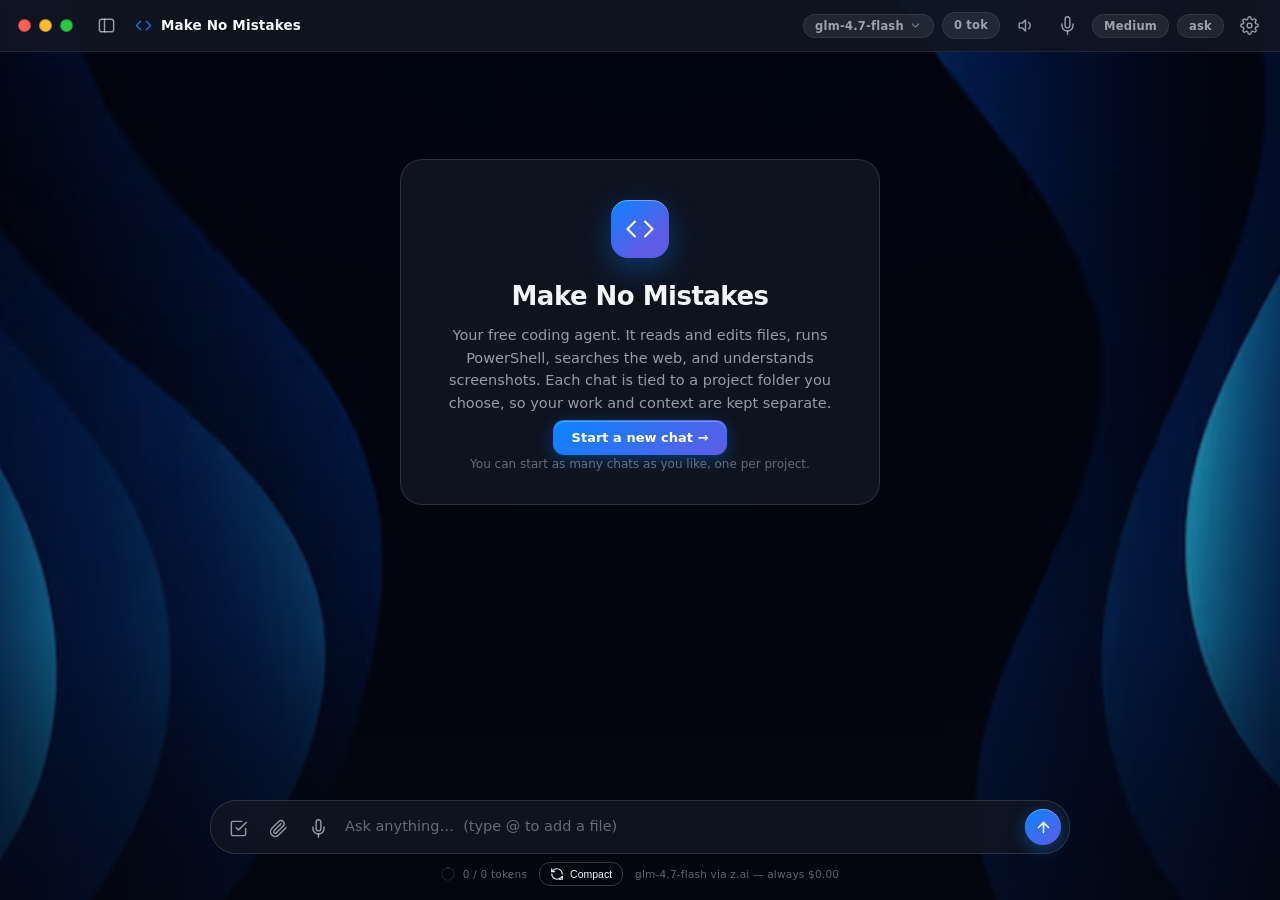
==== glmcode/gui/web/index.html @ 975ec130 "Make the verify-after-edit nudge a toggle (Settings -> Models) The automatic "you edited files but r" ====
<!DOCTYPE html>
<html lang="en">
<head>
<meta charset="utf-8">
<meta name="viewport" content="width=device-width, initial-scale=1">
<title>Make No Mistakes</title>
<link rel="icon" href="app_icon.png" type="image/png">
<link rel="stylesheet" href="style.css">
</head>
<body class="perf-mode">

<div id="bg" role="presentation"></div>
<div id="bg-overlay" role="presentation"></div>

<!-- Titlebar -->
<header id="titlebar">
  <div class="traffic">
    <button id="tl-close" class="tl tl-red" aria-label="Close window"></button>
    <button id="tl-min" class="tl tl-yellow" aria-label="Minimize window"></button>
    <button id="tl-max" class="tl tl-green" aria-label="Toggle fullscreen"></button>
  </div>
  <button id="sidebar-toggle" class="icon-btn" aria-label="Toggle chat history" title="Chat history">
    <svg viewBox="0 0 24 24" fill="none" stroke="currentColor" stroke-width="1.8" stroke-linecap="round" stroke-linejoin="round"><rect x="3" y="4" width="18" height="16" rx="3"/><line x1="9.5" y1="4" x2="9.5" y2="20"/></svg>
  </button>
  <div class="tb-drag pywebview-drag-region">
    <span class="tb-logo" aria-hidden="true">
      <svg viewBox="0 0 24 24" fill="none" stroke="currentColor" stroke-width="2" stroke-linecap="round" stroke-linejoin="round"><polyline points="16 18 22 12 16 6"/><polyline points="8 6 2 12 8 18"/></svg>
    </span>
    <span class="tb-title">Make No Mistakes</span>
    <span id="tb-cwd" class="tb-cwd" title=""></span>
  </div>
  <div class="tb-right">
    <div id="model-select-wrap" class="model-select-wrap">
      <button id="model-chip" class="chip chip-btn model-chip" aria-haspopup="listbox" aria-expanded="false" title="Model for this chat — click to switch">
        <span id="model-chip-label">glm-4.7-flash</span>
        <svg class="model-caret" viewBox="0 0 24 24" fill="none" stroke="currentColor" stroke-width="2.2" stroke-linecap="round" stroke-linejoin="round"><polyline points="6 9 12 15 18 9"/></svg>
      </button>
      <div id="model-menu" class="model-menu" role="listbox" hidden></div>
    </div>
    <span id="usage-chip" class="chip" title="Model output tokens this chat (always free)">0 tok</span>
    <button id="read-aloud-chip" class="icon-btn" aria-label="Read replies aloud" aria-pressed="false" title="Read replies aloud (off)">
      <svg viewBox="0 0 24 24" fill="none" stroke="currentColor" stroke-width="1.8" stroke-linecap="round" stroke-linejoin="round">
        <polygon points="4 9 8 9 12 5 12 19 8 15 4 15 4 9"/>
        <path id="ra-waves" d="M16 8a5 5 0 0 1 0 8"/>
        <line id="ra-mute" x1="16" y1="8" x2="21" y2="16" hidden/>
        <line id="ra-mute2" x1="21" y1="8" x2="16" y2="16" hidden/>
      </svg>
    </button>
    <button id="voice-chip" class="icon-btn" aria-label="Voice conversation" aria-pressed="false" title="Talk to it — hands-free voice conversation">
      <svg viewBox="0 0 24 24" fill="none" stroke="currentColor" stroke-width="1.8" stroke-linecap="round" stroke-linejoin="round">
        <path d="M12 1a3 3 0 0 0-3 3v8a3 3 0 0 0 6 0V4a3 3 0 0 0-3-3z"/>
        <path d="M19 10v2a7 7 0 0 1-14 0v-2"/><line x1="12" y1="19" x2="12" y2="23"/>
      </svg>
    </button>
    <button id="think-chip" class="chip chip-btn" title="Thinking effort — click to cycle (low / medium / high / max)">Medium</button>
    <button id="mode-chip" class="chip chip-btn" title="Permission mode — click to cycle">ask</button>
    <button id="settings-btn" class="icon-btn" aria-label="Settings" title="Settings">
      <svg viewBox="0 0 24 24" fill="none" stroke="currentColor" stroke-width="1.8" stroke-linecap="round" stroke-linejoin="round"><circle cx="12" cy="12" r="3"/><path d="M19.4 15a1.65 1.65 0 0 0 .33 1.82l.06.06a2 2 0 1 1-2.83 2.83l-.06-.06a1.65 1.65 0 0 0-1.82-.33 1.65 1.65 0 0 0-1 1.51V21a2 2 0 1 1-4 0v-.09a1.65 1.65 0 0 0-1-1.51 1.65 1.65 0 0 0-1.82.33l-.06.06a2 2 0 1 1-2.83-2.83l.06-.06a1.65 1.65 0 0 0 .33-1.82 1.65 1.65 0 0 0-1.51-1H3a2 2 0 1 1 0-4h.09a1.65 1.65 0 0 0 1.51-1 1.65 1.65 0 0 0-.33-1.82l-.06-.06a2 2 0 1 1 2.83-2.83l.06.06a1.65 1.65 0 0 0 1.82.33h.01a1.65 1.65 0 0 0 1-1.51V3a2 2 0 1 1 4 0v.09a1.65 1.65 0 0 0 1 1.51h.01a1.65 1.65 0 0 0 1.82-.33l.06-.06a2 2 0 1 1 2.83 2.83l-.06.06a1.65 1.65 0 0 0-.33 1.82v.01a1.65 1.65 0 0 0 1.51 1H21a2 2 0 1 1 0 4h-.09a1.65 1.65 0 0 0-1.51 1z"/></svg>
    </button>
  </div>
</header>

<!-- Chat history sidebar -->
<nav id="sidebar" class="glass-strong" aria-label="Chat history">
  <button id="new-chat-btn" class="new-chat-btn">
    <svg viewBox="0 0 24 24" fill="none" stroke="currentColor" stroke-width="2" stroke-linecap="round" stroke-linejoin="round"><line x1="12" y1="5" x2="12" y2="19"/><line x1="5" y1="12" x2="19" y2="12"/></svg>
    New Chat
  </button>
  <input id="chat-search" class="chat-search" type="text"
         placeholder="Search all chats…" aria-label="Search chats">
  <div id="session-list" class="session-list"></div>
</nav>

<!-- Chat -->
<main id="chat" aria-live="polite">
  <div id="welcome" class="welcome glass">
    <div class="welcome-mark" aria-hidden="true">
      <svg viewBox="0 0 24 24" fill="none" stroke="currentColor" stroke-width="1.6" stroke-linecap="round" stroke-linejoin="round"><polyline points="16 18 22 12 16 6"/><polyline points="8 6 2 12 8 18"/></svg>
    </div>
    <h1>Make No Mistakes</h1>
    <p>Your free coding agent. It reads and edits files, runs PowerShell,
       searches the web, and understands screenshots. Each chat is tied to a
       project folder you choose, so your work and context are kept separate.</p>
    <button id="welcome-new-chat" class="btn btn-primary welcome-cta">Start a new chat →</button>
    <p class="welcome-foot">You can start as many chats as you like, one per project.</p>
  </div>
  <div id="empty-hint" class="empty-hint" hidden>
    <p>Ask anything about <strong id="empty-hint-folder"></strong></p>
    <div class="hints">
      <button class="hint" data-hint="Explain what this project does">Explain this project</button>
      <button class="hint" data-hint="Find and fix any obvious bugs in this codebase">Find bugs</button>
      <button class="hint" data-hint="Write tests for the main module">Write tests</button>
    </div>
  </div>
</main>

<!-- Find in conversation (Ctrl/Cmd+F) -->
<div id="find-bar" class="find-bar glass" hidden>
  <svg class="find-ico" viewBox="0 0 24 24" fill="none" stroke="currentColor" stroke-width="2" stroke-linecap="round" stroke-linejoin="round" aria-hidden="true"><circle cx="11" cy="11" r="8"/><line x1="21" y1="21" x2="16.65" y2="16.65"/></svg>
  <input id="find-input" type="text" placeholder="Find in chat…" spellcheck="false" autocomplete="off" aria-label="Find in conversation">
  <span id="find-count" class="find-count">0/0</span>
  <button id="find-prev" class="find-nav" title="Previous (Shift+Enter)" aria-label="Previous match">&#8593;</button>
  <button id="find-next" class="find-nav" title="Next (Enter)" aria-label="Next match">&#8595;</button>
  <button id="find-close" class="find-nav find-x" title="Close (Esc)" aria-label="Close find">&#10005;</button>
</div>

<button id="jump-bottom" class="jump-bottom glass" aria-label="Jump to latest" title="Jump to latest" hidden>
  <svg viewBox="0 0 24 24" fill="none" stroke="currentColor" stroke-width="2.2" stroke-linecap="round" stroke-linejoin="round"><line x1="12" y1="5" x2="12" y2="19"/><polyline points="19 12 12 19 5 12"/></svg>
</button>

<!-- Status + composer -->
<footer id="composer-wrap">
  <div id="status-chip" class="status-chip glass" hidden>
    <span class="spinner" aria-hidden="true"></span><span id="status-label"></span>
  </div>
  <div id="attachments" class="attachments" hidden></div>
  <div id="steer-queued" class="steer-queued" hidden>
    <span class="steer-queued-icon">↪</span>
    <span id="steer-queued-text" class="steer-queued-text"></span>
    <div class="steer-queued-actions">
      <button id="steer-queued-edit" class="icon-btn-mini" aria-label="Edit queued message" title="Edit">
        <svg viewBox="0 0 24 24" fill="none" stroke="currentColor" stroke-width="2" stroke-linecap="round" stroke-linejoin="round"><path d="M12 20h9"/><path d="M16.5 3.5a2.12 2.12 0 0 1 3 3L7 19l-4 1 1-4Z"/></svg>
      </button>
      <button id="steer-queued-delete" class="icon-btn-mini" aria-label="Remove queued message" title="Remove">
        <svg viewBox="0 0 24 24" fill="none" stroke="currentColor" stroke-width="2" stroke-linecap="round" stroke-linejoin="round"><line x1="18" y1="6" x2="6" y2="18"/><line x1="6" y1="6" x2="18" y2="18"/></svg>
      </button>
    </div>
  </div>
  <div id="plan-actions" class="plan-actions glass" hidden>
    <span class="plan-actions-text">Plan ready — execute it, or keep refining it below.</span>
    <button id="plan-execute" class="btn btn-primary">Execute plan</button>
    <button id="plan-dismiss" class="btn btn-ghost">Dismiss</button>
  </div>
  <div id="mention-menu" class="mention-menu" role="listbox" hidden></div>
  <div id="slash-menu" class="mention-menu" role="listbox" hidden></div>
  <div id="palette-backdrop" class="backdrop" hidden>
    <div id="palette" role="dialog" aria-label="Command palette">
      <input id="palette-input" type="text" placeholder="Type a command, chat, or model…"
             aria-label="Search commands" autocomplete="off" spellcheck="false">
      <div id="palette-list" role="listbox"></div>
    </div>
  </div>
  <div id="drop-overlay" hidden>
    <div class="drop-inner">
      <svg viewBox="0 0 24 24" fill="none" stroke="currentColor" stroke-width="1.6" stroke-linecap="round" stroke-linejoin="round"><path d="M21 15v4a2 2 0 0 1-2 2H5a2 2 0 0 1-2-2v-4"/><polyline points="17 8 12 3 7 8"/><line x1="12" y1="3" x2="12" y2="15"/></svg>
      <span>Drop files to attach</span>
    </div>
  </div>
  <div id="composer" class="glass">
    <button id="plan-toggle" class="icon-btn" aria-label="Plan first" aria-pressed="false"
            title="Plan first: explore read-only and propose a plan before touching anything">
      <svg viewBox="0 0 24 24" fill="none" stroke="currentColor" stroke-width="1.8" stroke-linecap="round" stroke-linejoin="round"><path d="M9 11l3 3L22 4"/><path d="M21 12v7a2 2 0 0 1-2 2H5a2 2 0 0 1-2-2V5a2 2 0 0 1 2-2h11"/></svg>
    </button>
    <button id="attach-btn" class="icon-btn" aria-label="Attach files" title="Attach files">
      <svg viewBox="0 0 24 24" fill="none" stroke="currentColor" stroke-width="1.8" stroke-linecap="round" stroke-linejoin="round"><path d="m21.44 11.05-9.19 9.19a6 6 0 0 1-8.49-8.49l8.57-8.57A4 4 0 1 1 18 8.84l-8.59 8.57a2 2 0 0 1-2.83-2.83l8.49-8.48"/></svg>
    </button>
    <button id="mic-btn" class="icon-btn" aria-label="Dictate" title="Dictate — click to record, click again to transcribe into the box">
      <svg viewBox="0 0 24 24" fill="none" stroke="currentColor" stroke-width="1.8" stroke-linecap="round" stroke-linejoin="round"><path d="M12 1a3 3 0 0 0-3 3v8a3 3 0 0 0 6 0V4a3 3 0 0 0-3-3z"/><path d="M19 10v2a7 7 0 0 1-14 0v-2"/><line x1="12" y1="19" x2="12" y2="23"/></svg>
    </button>
    <textarea id="input" rows="1" placeholder="Ask anything…  (type @ to add a file)"
              aria-label="Message"></textarea>
    <button id="send-btn" class="send-btn" aria-label="Send message" title="Send (Enter)">
      <svg viewBox="0 0 24 24" fill="none" stroke="currentColor" stroke-width="2.2" stroke-linecap="round" stroke-linejoin="round"><line x1="12" y1="19" x2="12" y2="5"/><polyline points="5 12 12 5 19 12"/></svg>
    </button>
    <button id="stop-btn" class="send-btn stop" aria-label="Stop generating" title="Stop" hidden>
      <svg viewBox="0 0 24 24" fill="currentColor"><rect x="6" y="6" width="12" height="12" rx="2"/></svg>
    </button>
  </div>
  <div class="composer-foot">
    <div class="token-usage">
      <svg class="token-donut" viewBox="0 0 36 36">
        <path class="donut-bg" d="M18 2.0845 a 15.9155 15.9155 0 0 1 0 31.831 a 15.9155 15.9155 0 0 1 0 -31.831" />
        <path class="donut-segment" id="token-segment" stroke-dasharray="0, 100" d="M18 2.0845 a 15.9155 15.9155 0 0 1 0 31.831 a 15.9155 15.9155 0 0 1 0 -31.831" />
      </svg>
      <span id="token-text">0 / 0 tokens</span>
    </div>
    <button id="compact-btn" class="compact-btn" title="Manually compact the context">
      <svg viewBox="0 0 24 24" fill="none" stroke="currentColor" stroke-width="2" stroke-linecap="round" stroke-linejoin="round">
        <path d="M21 12a9 9 0 0 0-9-9 9.75 9.75 0 0 0-6.74 2.74L3 8"/>
        <path d="M3 3v5h5"/>
        <path d="M3 12a9 9 0 0 0 9 9 9.75 9.75 0 0 0 6.74-2.74L21 16"/>
        <path d="M16 21h5v-5"/>
      </svg>
      Compact
    </button>
    <span id="model-foot" class="composer-foot-text">glm-4.7-flash via z.ai — always $0.00</span>
  </div>
</footer>

<!-- Sub-agent inspector: click a sub-agent row in the chat to watch its own
     live thread here, side by side with the main chat. -->
<aside id="subagent-panel" aria-label="Sub-agent thread">
  <div class="subagent-panel-head">
    <div id="subagent-tabs" class="subagent-tabs"></div>
    <button id="subagent-panel-close" class="icon-btn" aria-label="Close sub-agent panel" title="Close">
      <svg viewBox="0 0 24 24" fill="none" stroke="currentColor" stroke-width="2" stroke-linecap="round" stroke-linejoin="round"><line x1="18" y1="6" x2="6" y2="18"/><line x1="6" y1="6" x2="18" y2="18"/></svg>
    </button>
  </div>
  <div id="browser-view" class="browser-view" hidden>
    <div class="browser-view-bar">
      <span class="browser-view-dot" aria-hidden="true"></span>
      <span id="browser-view-url" class="browser-view-url">about:blank</span>
      <button id="browser-view-expand" class="browser-view-btn" title="Fullscreen — big browser view, chat at the side" aria-label="Toggle fullscreen browser view">
        <svg viewBox="0 0 24 24" fill="none" stroke="currentColor" stroke-width="2" stroke-linecap="round" stroke-linejoin="round"><path d="M8 3H5a2 2 0 0 0-2 2v3"/><path d="M16 3h3a2 2 0 0 1 2 2v3"/><path d="M8 21H5a2 2 0 0 1-2-2v-3"/><path d="M16 21h3a2 2 0 0 0 2-2v-3"/></svg>
      </button>
      <button id="browser-view-toggle" class="browser-view-btn">Pause</button>
    </div>
    <div class="browser-view-frame">
      <img id="browser-view-img" alt="Live browser view" />
      <div id="browser-view-takeover" class="browser-view-takeover" hidden>
        <span>You have the browser — do your thing, then</span>
        <button id="browser-view-resume" class="browser-view-btn primary">Resume agent</button>
      </div>
    </div>
  </div>
  <div id="subagent-panel-body" aria-live="polite"></div>
  <div id="subagent-steer-queued" class="steer-queued" hidden>
    <span class="steer-queued-icon">↪</span>
    <span id="subagent-steer-queued-text" class="steer-queued-text"></span>
    <div class="steer-queued-actions">
      <button id="subagent-steer-queued-edit" class="icon-btn-mini" aria-label="Edit queued message" title="Edit">
        <svg viewBox="0 0 24 24" fill="none" stroke="currentColor" stroke-width="2" stroke-linecap="round" stroke-linejoin="round"><path d="M12 20h9"/><path d="M16.5 3.5a2.12 2.12 0 0 1 3 3L7 19l-4 1 1-4Z"/></svg>
      </button>
      <button id="subagent-steer-queued-delete" class="icon-btn-mini" aria-label="Remove queued message" title="Remove">
        <svg viewBox="0 0 24 24" fill="none" stroke="currentColor" stroke-width="2" stroke-linecap="round" stroke-linejoin="round"><line x1="18" y1="6" x2="6" y2="18"/><line x1="6" y1="6" x2="18" y2="18"/></svg>
      </button>
    </div>
  </div>
  <div id="subagent-panel-composer" class="subagent-composer">
    <input id="subagent-input" type="text" placeholder="Steer this sub-agent…" aria-label="Steer sub-agent">
    <button id="subagent-wrapup-btn" class="icon-btn subagent-wrapup-btn" aria-label="Wrap up now"
            title="Wrap up now: stop researching and write the report (finishes the current step first, doesn't cut it off)">
      <svg viewBox="0 0 24 24" fill="currentColor" stroke="none"><rect x="6" y="6" width="12" height="12" rx="2"/></svg>
    </button>
    <button id="subagent-send-btn" class="icon-btn" aria-label="Send" title="Send (Enter)">
      <svg viewBox="0 0 24 24" fill="none" stroke="currentColor" stroke-width="2.2" stroke-linecap="round" stroke-linejoin="round"><line x1="12" y1="19" x2="12" y2="5"/><polyline points="5 12 12 5 19 12"/></svg>
    </button>
  </div>
</aside>

<!-- Voice conversation overlay (speech-to-speech) -->
<div id="voice-overlay" class="voice-overlay" hidden>
  <div class="voice-panel glass-strong" role="dialog" aria-modal="true" aria-label="Voice conversation">
    <div class="voice-head">
      <h2>Voice</h2>
      <div class="voice-head-actions">
        <button id="voice-gate-toggle" class="chip chip-btn" role="switch" aria-checked="false"
                title="Require the wake word before each request">Wake each turn</button>
        <button id="voice-ptt-toggle" class="chip chip-btn" role="switch" aria-checked="false"
                title="Push-to-talk: hold the set key to speak instead of hands-free listening">Hands-free</button>
        <button id="voice-mute" class="icon-btn" aria-label="Mute microphone" aria-pressed="false" title="Mute — pause listening without ending the session">
          <svg viewBox="0 0 24 24" fill="none" stroke="currentColor" stroke-width="1.8" stroke-linecap="round" stroke-linejoin="round">
            <path d="M12 1a3 3 0 0 0-3 3v8a3 3 0 0 0 6 0V4a3 3 0 0 0-3-3z"/>
            <path d="M19 10v2a7 7 0 0 1-14 0v-2"/><line x1="12" y1="19" x2="12" y2="23"/>
          </svg>
        </button>
        <button id="voice-settings" class="icon-btn" aria-label="Settings" title="Settings">
          <svg viewBox="0 0 24 24" fill="none" stroke="currentColor" stroke-width="1.8" stroke-linecap="round" stroke-linejoin="round"><circle cx="12" cy="12" r="3"/><path d="M19.4 15a1.65 1.65 0 0 0 .33 1.82l.06.06a2 2 0 1 1-2.83 2.83l-.06-.06a1.65 1.65 0 0 0-1.82-.33 1.65 1.65 0 0 0-1 1.51V21a2 2 0 1 1-4 0v-.09a1.65 1.65 0 0 0-1-1.51 1.65 1.65 0 0 0-1.82.33l-.06.06a2 2 0 1 1-2.83-2.83l.06-.06a1.65 1.65 0 0 0 .33-1.82 1.65 1.65 0 0 0-1.51-1H3a2 2 0 1 1 0-4h.09a1.65 1.65 0 0 0 1.51-1 1.65 1.65 0 0 0-.33-1.82l-.06-.06a2 2 0 1 1 2.83-2.83l.06.06a1.65 1.65 0 0 0 1.82.33h.01a1.65 1.65 0 0 0 1-1.51V3a2 2 0 1 1 4 0v.09a1.65 1.65 0 0 0 1 1.51h.01a1.65 1.65 0 0 0 1.82-.33l.06-.06a2 2 0 1 1 2.83 2.83l-.06.06a1.65 1.65 0 0 0-.33 1.82v.01a1.65 1.65 0 0 0 1.51 1H21a2 2 0 1 1 0 4h-.09a1.65 1.65 0 0 0-1.51 1z"/></svg>
        </button>
        <button id="voice-close" class="icon-btn" aria-label="End voice conversation" title="End voice conversation">
          <svg viewBox="0 0 24 24" fill="none" stroke="currentColor" stroke-width="2" stroke-linecap="round"><line x1="18" y1="6" x2="6" y2="18"/><line x1="6" y1="6" x2="18" y2="18"/></svg>
        </button>
      </div>
    </div>
    <div class="voice-orb-wrap">
      <div id="voice-orb" class="voice-orb" aria-hidden="true"><span class="voice-orb-core"></span></div>
      <canvas id="voice-wave" class="voice-wave" width="360" height="56" aria-hidden="true"></canvas>
    </div>
    <div id="voice-status" class="voice-status">Starting…</div>
    <div id="voice-caption" class="voice-caption" aria-live="polite"></div>
    <div id="voice-perm" class="voice-perm" hidden>
      <div class="voice-perm-q" id="voice-perm-q"></div>
      <div class="voice-perm-detail" id="voice-perm-detail"></div>
      <div class="voice-perm-actions">
        <button id="voice-perm-yes" class="btn btn-primary">Approve</button>
        <button id="voice-perm-always" class="btn btn-ghost" hidden>Always</button>
        <button id="voice-perm-no" class="btn btn-ghost">Deny</button>
      </div>
      <div class="row-sub voice-perm-hint">…or just say “yes” or “no”.</div>
    </div>
    <div id="voice-workers" class="voice-workers" aria-live="polite"></div>
    <div class="voice-foot">
      <button id="voice-ptt-btn" class="btn btn-primary voice-ptt-btn" hidden>Hold to talk</button>
      <button id="voice-replay" class="btn btn-ghost" hidden>↺ Say that again</button>
      <span id="voice-hint" class="row-sub">Just start talking. Tell it what to build — it'll delegate and keep listening.</span>
    </div>
  </div>
</div>

<!-- Toasts -->
<div id="toasts" aria-live="polite"></div>

<!-- New chat chooser -->
<div id="newchat-backdrop" class="backdrop" hidden>
  <div class="sheet glass-strong" role="dialog" aria-modal="true" aria-labelledby="newchat-title">
    <div class="sheet-head">
      <h2 id="newchat-title">New chat</h2>
    </div>
    <p class="row-sub">Pick a project folder, or use the whiteboard for quick, throwaway work.</p>
    <div class="row newchat-backup-row">
      <div class="row-text"><label for="newchat-backup">Auto-backup this project</label>
        <span class="row-sub">Snapshots your files before each message, so you can revert if something goes wrong</span></div>
      <button id="newchat-backup" class="switch" role="switch" aria-checked="true"><span></span></button>
    </div>
    <div class="sheet-actions">
      <button id="newchat-whiteboard" class="btn btn-ghost">Open whiteboard</button>
      <button id="newchat-folder" class="btn btn-primary">Open a folder…</button>
    </div>
  </div>
</div>

<!-- Permission sheet -->
<div id="perm-backdrop" class="backdrop" hidden>
  <div class="sheet glass-strong" role="dialog" aria-modal="true" aria-labelledby="perm-title">
    <div class="sheet-head">
      <span class="perm-icon" aria-hidden="true">
        <svg viewBox="0 0 24 24" fill="none" stroke="currentColor" stroke-width="1.8" stroke-linecap="round" stroke-linejoin="round"><path d="M12 22s8-4 8-10V5l-8-3-8 3v7c0 6 8 10 8 10z"/></svg>
      </span>
      <h2 id="perm-title">Permission required</h2>
    </div>
    <pre id="perm-preview" class="perm-preview"></pre>
    <input id="perm-feedback" class="text-input" type="text"
           placeholder="If denying — tell the model why (optional)" aria-label="Denial reason">
    <div class="sheet-actions">
      <button id="perm-deny" class="btn btn-danger">Deny</button>
      <button id="perm-always" class="btn btn-ghost">Always allow</button>
      <button id="perm-allow" class="btn btn-primary">Allow</button>
    </div>
  </div>
</div>

<!-- Settings sheet -->
<div id="settings-backdrop" class="backdrop" hidden>
  <div class="sheet glass-strong settings" role="dialog" aria-modal="true" aria-labelledby="settings-title">
    <div class="sheet-head">
      <h2 id="settings-title">Settings</h2>
      <button id="settings-close" class="icon-btn" aria-label="Close settings">
        <svg viewBox="0 0 24 24" fill="none" stroke="currentColor" stroke-width="2" stroke-linecap="round"><line x1="18" y1="6" x2="6" y2="18"/><line x1="6" y1="6" x2="18" y2="18"/></svg>
      </button>
    </div>

    <div class="settings-tabs" role="tablist">
      <button class="settings-tab-btn on" data-tab="general" role="tab">General</button>
      <button class="settings-tab-btn" data-tab="voice" role="tab">Voice</button>
      <button class="settings-tab-btn" data-tab="models" role="tab">Models &amp; tools</button>
      <button class="settings-tab-btn" data-tab="browser" role="tab">Browser</button>
      <button class="settings-tab-btn" data-tab="chat" role="tab">Chat</button>
    </div>

    <section data-tab="general">
      <h3>Appearance</h3>
      <div class="row">
        <div class="row-text"><label>Background image</label>
          <span class="row-sub">Cinematic backdrop behind the glass</span></div>
        <div class="row-actions">
          <button id="bg-change" class="btn btn-ghost">Change…</button>
          <button id="bg-reset" class="btn btn-ghost">Reset</button>
        </div>
      </div>
      <div id="bg-preview-wrap"><img id="bg-preview" alt="Current background preview"></div>
      <div class="row"><div class="row-text"><label for="opt-reduce-fx">Fast mode (no glass blur)</label>
        <span class="row-sub">On by default. Drops the GPU-heavy background blur &amp; big shadows
          that repaint constantly — the biggest cause of general sluggishness. Turn OFF for the
          full frosted-glass look if your machine handles it smoothly.</span></div>
        <button id="opt-reduce-fx" class="switch" role="switch" aria-checked="false"><span></span></button></div>
    </section>

    <section data-tab="browser">
      <h3>Browser</h3>
      <p class="row-sub">Settings for the agent's <code>control_chrome</code> browser.</p>
      <div class="row"><div class="row-text"><label for="opt-browser-headless">Hide the browser window</label>
        <span class="row-sub">Run <code>control_chrome</code> headless — the browser works
          invisibly. Watch it live in the Browser panel instead. Off by default so you can
          see (and take over) the real window.</span></div>
        <button id="opt-browser-headless" class="switch" role="switch" aria-checked="false"><span></span></button></div>
      <div class="row"><div class="row-text"><label for="opt-browser-logins">Remember browser logins</label>
        <span class="row-sub">Keep the agent browser's cookies &amp; logins between sessions in a
          dedicated profile (never your personal browser) — pause it, sign in to the sites you
          want it to use once, and it stays signed in. Off = a fresh throwaway profile every time.</span></div>
        <button id="opt-browser-logins" class="switch" role="switch" aria-checked="false"><span></span></button></div>
      <div class="row"><div class="row-text"><label for="opt-browser-model">Browser model</label>
        <span class="row-sub">Driving web pages is the hardest job for the small free model. Route
          just the browser agent to a stronger configured model (e.g. a bigger local Ollama
          model) for much more reliable browsing.</span></div>
        <select id="opt-browser-model" class="voice-select"><option value="">Same as chat</option></select></div>
      <div class="row"><div class="row-text"><label>Saved browser data</label>
        <span class="row-sub">Wipe the remembered profile — logs the agent browser out of everything.</span></div>
        <button id="browser-clear-data" class="btn btn-danger-ghost">Clear</button></div>
    </section>

    <section data-tab="models">
      <h3>Permissions</h3>
      <div class="seg" id="seg-mode" role="radiogroup" aria-label="Permission mode">
        <button data-v="ask" role="radio">Ask</button>
        <button data-v="autoedit" role="radio">Auto-edit</button>
        <button data-v="yolo" role="radio">Full auto</button>
      </div>
      <p class="row-sub">Ask: approve every edit &amp; command. Auto-edit: file edits and
         read-only commands (git status, ls, cat, grep…) run automatically; other
         commands still ask. Full auto: everything runs without asking.</p>
    </section>

    <section data-tab="models">
      <h3>Vision</h3>
      <div class="seg" id="seg-vision" role="radiogroup" aria-label="Image handling">
        <button data-v="describe" role="radio">Describe</button>
        <button data-v="direct" role="radio">Direct</button>
      </div>
      <p class="row-sub">Describe: the free GLM vision model narrates images for the
         coding model — works with any chat model, best code quality. Direct: images
         (both ones you attach and ones the agent opens with view_image) are sent
         straight to the chat model — use this when your model is multimodal; the
         free default falls back to GLM vision automatically.</p>
    </section>

    <section data-tab="voice">
      <h3>Voice</h3>
      <p class="row-sub">Toggle read-aloud from the speaker icon in the title bar. Runs locally —
         no API cost.</p>
      <div class="row">
        <div class="row-text"><label for="voice-engine">Engine</label>
          <span class="row-sub">Kokoro is fast and English-only. Piper has natural voices in many
            languages (including Swedish).</span></div>
        <div class="row-actions">
          <select id="voice-engine" class="voice-select">
            <option value="kokoro">Kokoro</option>
            <option value="piper">Piper (multilingual)</option>
          </select>
        </div>
      </div>
      <div class="row voice-row">
        <div class="row-text"><label for="voice-select">Voice</label>
          <span class="row-sub" id="voice-first-use-note" hidden>First use downloads the model, one-time</span></div>
        <div class="row-actions">
          <select id="voice-select" class="voice-select"></select>
          <button id="voice-preview-btn" class="icon-btn" aria-label="Preview voice" title="Preview voice">
            <svg viewBox="0 0 24 24" fill="currentColor" stroke="none"><polygon points="6 4 20 12 6 20 6 4"/></svg>
          </button>
        </div>
      </div>
      <div class="row">
        <div class="row-text"><label for="voice-speed">Speed</label>
          <span class="row-sub" id="voice-speed-label">1.0x</span></div>
        <input type="range" id="voice-speed" min="0.5" max="2.0" step="0.1" value="1.0" class="speed-slider">
      </div>
    </section>

    <section data-tab="voice">
      <h3>Dictation</h3>
      <p class="row-sub">Click the mic in the composer to record, click again to transcribe into
         the box. Runs locally via faster-whisper — no API cost.</p>
      <div class="row">
        <div class="row-text"><label for="stt-model">Model</label>
          <span class="row-sub" id="stt-first-use-note" hidden>First use downloads the model, one-time</span></div>
        <div class="row-actions">
          <select id="stt-model" class="voice-select"></select>
        </div>
      </div>
      <div class="row">
        <div class="row-text"><label for="stt-language">Language</label>
          <span class="row-sub">Leave on Auto-detect unless it keeps guessing wrong</span></div>
        <div class="row-actions">
          <select id="stt-language" class="voice-select"></select>
        </div>
      </div>
      <div class="row">
        <div class="row-text"><label for="voice-reply-lang">Spoken reply language</label>
          <span class="row-sub">You can speak any language either way — the coding work is always
            done in English so quality doesn't drop. Kokoro speaks English best.</span></div>
        <div class="row-actions">
          <select id="voice-reply-lang" class="voice-select">
            <option value="en">English</option>
            <option value="match">Match what I speak</option>
          </select>
        </div>
      </div>
      <div class="row">
        <div class="row-text"><label for="voice-sensitivity">Voice conversation sensitivity</label>
          <span class="row-sub" id="voice-sensitivity-label">Normal</span></div>
        <input type="range" id="voice-sensitivity" min="0.5" max="2.0" step="0.1" value="1.0" class="speed-slider">
      </div>
      <div class="row">
        <div class="row-text"><label for="voice-silence">End-of-turn pause</label>
          <span class="row-sub" id="voice-silence-label">0.75s</span></div>
        <input type="range" id="voice-silence" min="400" max="1600" step="50" value="750" class="speed-slider">
      </div>
      <div class="row">
        <div class="row-text"><label for="opt-earcons">Sound cues</label>
          <span class="row-sub">Little tones when it hears you and when work finishes</span></div>
        <button id="opt-earcons" class="switch" role="switch" aria-checked="true"><span></span></button>
      </div>
      <div class="row">
        <div class="row-text"><label for="voice-ptt-key">Push-to-talk key</label>
          <span class="row-sub" id="voice-ptt-key-label">Space</span></div>
        <button id="voice-ptt-key" class="btn btn-ghost">Click, then press a key</button>
      </div>
      <div class="row">
        <div class="row-text"><label for="opt-wake">Wake word</label>
          <span class="row-sub">Listen for a phrase to open voice hands-free. Keeps the mic on and
            transcribes locally — nothing leaves your machine.</span></div>
        <button id="opt-wake" class="switch" role="switch" aria-checked="false"><span></span></button>
      </div>
      <div class="row" id="wake-word-row" hidden>
        <div class="row-text"><label for="voice-wake-word">Wake phrase</label>
          <span class="row-sub">What to say to start a session</span></div>
        <input type="text" id="voice-wake-word" class="text-input" placeholder="hey assistant" style="max-width:200px">
      </div>
    </section>

    <section data-tab="general">
      <h3>Notifications</h3>
      <div class="row"><div class="row-text"><label for="opt-notify">Desktop notifications</label>
        <span class="row-sub">When the app is in the background: notify when a chat needs
          permission or finishes and is waiting for you</span></div>
        <button id="opt-notify" class="switch" role="switch" aria-checked="true"><span></span></button></div>
    </section>

    <section data-tab="models">
      <h3>APIs</h3>
      <p class="row-sub">The API this chat talks to — click one to select it. New chats
         always start on the free z.ai default. Any OpenAI-compatible endpoint works
         (OpenRouter, Ollama, LM Studio, paid APIs).</p>
      <div id="api-list" class="provider-list"></div>
      <div class="sheet-actions api-actions">
        <button id="prov-detect" class="btn btn-ghost">Detect local (Ollama / LM Studio)</button>
        <button id="api-add" class="btn btn-primary">Add API…</button>
      </div>
      <div id="api-form" class="provider-form" hidden>
        <input id="prov-name" class="text-input" placeholder="Name (e.g. OpenRouter)">
        <input id="prov-url" class="text-input" placeholder="Base URL (OpenAI-compatible), e.g. https://openrouter.ai/api/v1">
        <input id="prov-key" class="text-input" type="password" placeholder="API key (leave empty for local servers)">
        <input id="prov-models" class="text-input" placeholder="Model ids, comma-separated">
        <div class="sheet-actions">
          <button id="prov-cancel" class="btn btn-ghost">Cancel</button>
          <button id="prov-save" class="btn btn-primary">Save API</button>
        </div>
      </div>
      <details id="mcp-editor">
        <summary>MCP servers — external tools for the agent…</summary>
        <p class="row-sub">Connect Model Context Protocol servers (stdio). Their tools
           appear to the agent alongside the built-in ones, permission-gated like
           any other tool. Example command:
           <code>npx -y @modelcontextprotocol/server-filesystem C:\projects</code></p>
        <div id="mcp-list" class="provider-list"></div>
        <div class="provider-form">
          <input id="mcp-name" class="text-input" placeholder="Name (e.g. filesystem)">
          <input id="mcp-command" class="text-input" placeholder="Command (npx / uvx / python …)">
          <div class="sheet-actions">
            <button id="mcp-add" class="btn btn-primary">Add server</button>
          </div>
        </div>
      </details>
      <details id="commands-editor">
        <summary>Slash commands — reusable prompts…</summary>
        <p class="row-sub">Save a prompt you use often, then run it in the composer with
           <code>/name</code>. Use <code>$INPUT</code> in the template to drop in text you
           type after the command (otherwise it's appended).</p>
        <div id="commands-list" class="provider-list"></div>
        <div class="provider-form">
          <input id="cmd-name" class="text-input" placeholder="Name (e.g. review)">
          <textarea id="cmd-template" class="text-input" rows="3"
            placeholder="Prompt template — e.g. Review my recent changes for bugs and edge cases. Focus on: $INPUT"></textarea>
          <div class="sheet-actions">
            <button id="cmd-add" class="btn btn-primary">Save command</button>
          </div>
        </div>
      </details>
      <div class="row"><div class="row-text"><label>Thinking effort</label>
        <span class="row-sub">Also on the chip in the title bar. Higher = better answers, slower.</span></div>
        <div class="seg" id="seg-think" role="radiogroup" aria-label="Thinking effort">
          <button data-v="low" role="radio">Low</button>
          <button data-v="medium" role="radio">Medium</button>
          <button data-v="high" role="radio">High</button>
          <button data-v="max" role="radio">Max</button>
        </div>
      </div>
      <p class="row-sub"><strong>Low</strong>: no reasoning, answers instantly.
        <strong>Medium</strong>: the model thinks before answering (default).
        <strong>High</strong>: after answering, it reviews its own work once and fixes
        what it finds. <strong>Max</strong>: reviews repeatedly (up to 3×) until nothing's
        left to improve.</p>
      <div class="row"><div class="row-text"><label for="opt-reasoning">Show reasoning</label>
        <span class="row-sub">Display the thinking stream in chat</span></div>
        <button id="opt-reasoning" class="switch" role="switch" aria-checked="true"><span></span></button></div>
      <div class="row"><div class="row-text"><label for="opt-verify">Nudge to verify edits</label>
        <span class="row-sub">When the agent edits files but runs nothing to check them, ask it once to
          verify (run tests / the affected code). Turn off if you'd rather it just edits without
          running commands.</span></div>
        <button id="opt-verify" class="switch" role="switch" aria-checked="true"><span></span></button></div>
    </section>

    <section data-tab="chat">
      <h3>Current chat</h3>
      <div class="row">
        <div class="row-text"><label>Project folder</label>
          <span id="cwd-label" class="row-sub mono"></span></div>
      </div>
      <div class="row">
        <div class="row-text"><label>Usage</label>
          <span id="session-usage" class="row-sub">0 tokens</span></div>
        <div class="row-actions">
          <button id="chat-compact" class="btn btn-ghost">Compact</button>
          <button id="chat-clear" class="btn btn-danger-ghost">New chat here</button>
        </div>
      </div>
      <p class="row-sub">"New chat here" starts fresh in the same project folder —
         your old conversation stays in the history sidebar.</p>
    </section>

    <section id="backups-section" data-tab="chat">
      <h3>Backups</h3>
      <div class="row">
        <div class="row-text"><label for="backup-toggle">Auto-backup this project</label>
          <span class="row-sub">Snapshots your files before each message</span></div>
        <button id="backup-toggle" class="switch" role="switch" aria-checked="true"><span></span></button>
      </div>
      <p class="row-sub" id="backup-unavailable-note" hidden>Requires git to be installed and on your PATH.</p>
      <div class="row">
        <div class="row-text"><label>Revert files</label>
          <span class="row-sub" id="backup-count-note">No snapshots yet</span></div>
        <div class="row-actions">
          <button id="backup-revert-last" class="btn btn-danger-ghost">Revert last turn</button>
        </div>
      </div>
      <details id="backup-history">
        <summary>Or revert to an earlier point…</summary>
        <div id="backup-list" class="backup-list"></div>
      </details>
      <p class="row-sub">Reverts your project's files back to how they looked right before a
         message ran. Chat history isn't affected — only files on disk.</p>
    </section>

    <section data-tab="chat">
      <h3>Whiteboard</h3>
      <div class="row">
        <div class="row-text"><label>Scratch folder</label>
          <span class="row-sub">An always-available folder for quick, throwaway projects</span></div>
        <div class="row-actions">
          <button id="whiteboard-clear" class="btn btn-danger-ghost">Clear whiteboard</button>
        </div>
      </div>
      <p class="row-sub">Deletes everything inside the whiteboard folder. Your chat history is
         not affected.</p>
    </section>

    <p class="about">Make No Mistakes <span id="about-version"></span> — powered by z.ai's free
       GLM-4.7-Flash &amp; GLM-4.6V-Flash. Total cost: $0.00.</p>
  </div>
</div>

<!-- Onboarding (API key) -->
<div id="key-backdrop" class="backdrop" hidden>
  <div class="sheet glass-strong onboard" role="dialog" aria-modal="true" aria-labelledby="key-title">
    <div class="welcome-mark big" aria-hidden="true">
      <svg viewBox="0 0 24 24" fill="none" stroke="currentColor" stroke-width="1.6" stroke-linecap="round" stroke-linejoin="round"><polyline points="16 18 22 12 16 6"/><polyline points="8 6 2 12 8 18"/></svg>
    </div>
    <h2 id="key-title">Welcome to Make No Mistakes</h2>
    <p>Connect your free z.ai account. Sign up at
       <a href="https://z.ai" id="zai-link">z.ai</a> (no credit card), open
       <strong>API&nbsp;Keys</strong> in your profile, and paste your key:</p>
    <input id="key-input" class="text-input" type="password" placeholder="Paste your z.ai API key"
           aria-label="z.ai API key">
    <div class="sheet-actions">
      <button id="key-save" class="btn btn-primary">Start coding</button>
    </div>
    <p class="row-sub">Stored as the ZAI_API_KEY user environment variable on this PC.</p>
  </div>
</div>

<script src="app.js"></script>
</body>
</html>
---- glmcode/gui/web/style.css ----
/* Make No Mistakes — Liquid Glass desktop UI */

:root {
  --text: #f4f6fb;
  --text-dim: rgba(233, 239, 250, 0.62);
  --text-faint: rgba(233, 239, 250, 0.40);
  --accent: #0a84ff;
  --accent-soft: rgba(10, 132, 255, 0.85);
  --green: #30d158;
  --red: #ff453a;
  --yellow: #ffd60a;
  --glass: rgba(22, 28, 44, 0.42);
  --glass-strong: rgba(20, 26, 42, 0.66);
  --glass-hi: rgba(255, 255, 255, 0.08);
  --stroke: rgba(255, 255, 255, 0.13);
  --stroke-soft: rgba(255, 255, 255, 0.08);
  /* Large-radius shadows are re-rasterized on every repaint (scroll, hover,
     focus) and there are ~19 of them; a 50px blur was the single most
     expensive one. 8px/22px reads the same at a glance but composites far
     cheaper. */
  --shadow: 0 8px 22px rgba(0, 0, 0, 0.42);
  --r-lg: 22px;
  --r-md: 16px;
  --r-sm: 11px;
  /* backdrop-filter is recomputed by WebView2's compositor whenever anything
     behind a glass panel repaints, and cost climbs steeply with radius. 10px
     still reads as glass but is much cheaper than 18px; the extra saturate()
     pass is dropped entirely. The blur-free "Reduce visual effects" mode
     (default) skips this altogether. */
  --blur: blur(10px);
  --font: -apple-system, BlinkMacSystemFont, "SF Pro Display", "SF Pro Text",
          "Segoe UI Variable Display", "Segoe UI", Inter, system-ui, sans-serif;
  --mono: ui-monospace, "Cascadia Code", "SF Mono", Consolas, monospace;
  /* z-scale */
  --z-chat: 10; --z-composer: 20; --z-sidebar: 25; --z-titlebar: 30; --z-sheet: 50; --z-toast: 60;
  --sidebar-w: 268px;
}

* { margin: 0; padding: 0; box-sizing: border-box; }
html, body { height: 100%; overflow: hidden; }

body {
  font-family: var(--font);
  font-size: 15px;
  line-height: 1.55;
  color: var(--text);
  background: #0a0d16;
  -webkit-font-smoothing: antialiased;
  user-select: none;
}

::selection { background: rgba(10, 132, 255, 0.4); }

/* ------------------------------------------------ background */
#bg {
  position: fixed; inset: 0;
  z-index: 0;
  /* The DEFAULT background is loaded here, directly from disk (bg-default.jpg
     sits next to this stylesheet), so it always appears on a fresh install --
     no dependency on Python's get_background(), boot timing, or base64 data
     URIs, all of which have failed before. A deep-blue gradient sits UNDER the
     image as a graceful fallback if the file is ever missing, and a solid
     colour under that. A CUSTOM background overrides #bg's inline
     background-image via JS (setBackground); clearing it falls right back to
     this default. */
  background-image: url("bg-default.jpg"),
    radial-gradient(130% 120% at 22% -10%, #1a2440 0%, #0a0d16 62%);
  background-size: cover, cover;
  background-position: center, center;
  background-repeat: no-repeat, no-repeat;
  background-color: #0a0d16;
  transition: background-image 0.6s ease;
}
/* NOTE: the background is deliberately STATIC. It used to run an infinite
   ken-burns transform, but a full-screen element animating forever behind
   several backdrop-filter: blur() glass panels forces the compositor to
   recompute every blur on every frame -- permanently, even at idle. That
   alone made the whole app feel laggy. A still background lets the
   compositor cache the blurs and only recompute them when content actually
   moves. */
#bg-overlay {
  position: fixed; inset: 0; z-index: 1;
  background:
    radial-gradient(120% 90% at 50% 0%, rgba(4, 6, 14, 0.10) 0%, rgba(4, 6, 14, 0.42) 100%),
    linear-gradient(to top, rgba(4, 6, 14, 0.50), rgba(4, 6, 14, 0.06) 30%);
  pointer-events: none;
}
@media (prefers-reduced-motion: reduce) {
  * { transition-duration: 0.01ms !important; animation-duration: 0.01ms !important; }
}

/* "Reduce visual effects" (Settings, ON by default): the fast path. Drops the
   two things re-rasterized on every repaint -- backdrop-filter blur AND the
   big glass shadows -- for flat translucent panels. The UI stays 100% intact,
   just composited for free. Small status animations (spinners/pulses) are
   deliberately KEPT: they're cheap once the blur is gone and they're the only
   "it's working" feedback. */
body.perf-mode .glass,
body.perf-mode .glass-strong,
body.perf-mode #titlebar,
body.perf-mode #composer,
body.perf-mode .sheet,
body.perf-mode .tool,
body.perf-mode .model-menu,
body.perf-mode .mention-menu,
body.perf-mode #subagent-panel,
body.perf-mode .backdrop {
  -webkit-backdrop-filter: none !important;
  backdrop-filter: none !important;
}
/* Kill the expensive large-radius shadows in fast mode; keep small accent
   glows (send button etc.) which are cheap and part of the look. */
body.perf-mode .glass,
body.perf-mode .glass-strong,
body.perf-mode #titlebar,
body.perf-mode #composer,
body.perf-mode .tool,
body.perf-mode .changes-card,
body.perf-mode .todos,
body.perf-mode #subagent-panel {
  box-shadow: none !important;
}
body.perf-mode .mention-menu { background: rgba(16, 21, 34, 0.97) !important; }
body.perf-mode .glass,
body.perf-mode .glass-strong,
body.perf-mode #titlebar,
body.perf-mode #composer {
  background: rgba(16, 21, 34, 0.92) !important;
}

/* ------------------------------------------------ glass primitives */
.glass, .glass-strong {
  background: var(--glass);
  -webkit-backdrop-filter: var(--blur);
  backdrop-filter: var(--blur);
  border: 1px solid var(--stroke);
  border-radius: var(--r-lg);
  box-shadow: var(--shadow), inset 0 1px 0 rgba(255, 255, 255, 0.14);
}
.glass-strong { background: var(--glass-strong); }

/* ------------------------------------------------ titlebar */
#titlebar {
  position: fixed; top: 0; left: 0; right: 0; height: 52px;
  display: flex; align-items: center; gap: 12px;
  padding: 0 14px;
  z-index: var(--z-titlebar);
  background: linear-gradient(rgba(10, 13, 25, 0.55), rgba(10, 13, 25, 0.28));
  -webkit-backdrop-filter: var(--blur); backdrop-filter: var(--blur);
  border-bottom: 1px solid var(--stroke-soft);
}
.traffic { display: flex; gap: 8px; padding: 4px; }
.tl {
  width: 13px; height: 13px; border-radius: 50%;
  border: 1px solid rgba(0, 0, 0, 0.25);
  cursor: pointer; padding: 0;
  transition: filter 0.15s ease;
}
.tl:hover { filter: brightness(1.25); }
.tl:focus-visible { outline: 2px solid var(--accent); outline-offset: 2px; }
.tl-red { background: #ff5f57; }
.tl-yellow { background: #febc2e; }
.tl-green { background: #28c840; }

.tb-drag {
  flex: 1; display: flex; align-items: center; gap: 9px;
  height: 100%; min-width: 0; cursor: default;
}
.tb-logo { width: 17px; height: 17px; color: var(--accent-soft); flex: none; }
.tb-logo svg { width: 100%; height: 100%; }
.tb-title { font-weight: 600; font-size: 13.5px; letter-spacing: 0.01em; }
.tb-cwd {
  font-size: 12px; color: var(--text-faint);
  overflow: hidden; text-overflow: ellipsis; white-space: nowrap;
  font-family: var(--mono);
}
.tb-right { display: flex; align-items: center; gap: 8px; }

.chip {
  font-size: 11.5px; font-weight: 600; letter-spacing: 0.02em;
  color: var(--text-dim);
  background: var(--glass-hi);
  border: 1px solid var(--stroke-soft);
  border-radius: 999px; padding: 4px 11px;
  white-space: nowrap;
}
.chip-btn { cursor: pointer; transition: background 0.2s ease, color 0.2s ease; font-family: var(--font); }
.chip-btn:hover { background: rgba(255, 255, 255, 0.14); color: var(--text); }
.chip-btn:focus-visible { outline: 2px solid var(--accent); outline-offset: 1px; }
.chip-btn.mode-yolo { color: #ffb0ab; border-color: rgba(255, 69, 58, 0.4); }
.chip-btn.mode-autoedit { color: #ffe28a; border-color: rgba(255, 214, 10, 0.35); }

/* Top-of-chat model selector: one slick chip + a flat popover of every
   configured model (built-in and custom alike, no grouping). */
.model-select-wrap { position: relative; }
.model-chip {
  display: inline-flex; align-items: center; gap: 5px; max-width: 220px;
}
.model-chip #model-chip-label {
  overflow: hidden; text-overflow: ellipsis; white-space: nowrap;
}
.model-caret { width: 13px; height: 13px; flex: none; opacity: 0.7; transition: transform 0.18s ease; }
.model-chip[aria-expanded="true"] .model-caret { transform: rotate(180deg); }
.model-chip[aria-expanded="true"] { background: rgba(255, 255, 255, 0.14); color: var(--text); }
.model-chip:disabled { opacity: 0.5; cursor: default; }

.model-menu {
  position: absolute; top: calc(100% + 7px); right: 0; z-index: var(--z-sheet);
  min-width: 240px; max-width: 320px; max-height: 60vh; overflow-y: auto;
  padding: 5px; border-radius: var(--r-md);
  background: var(--glass-strong); border: 1px solid var(--stroke);
  -webkit-backdrop-filter: var(--blur); backdrop-filter: var(--blur);
  box-shadow: var(--shadow);
  animation: menuPop 0.14s ease;
}
@keyframes menuPop { from { opacity: 0; transform: translateY(-5px); } to { opacity: 1; transform: none; } }
.model-opt {
  display: flex; align-items: center; gap: 9px; width: 100%;
  padding: 8px 10px; border-radius: var(--r-sm); cursor: pointer;
  background: none; border: none; color: inherit; text-align: left;
  font-family: var(--font);
}
.model-opt:hover { background: var(--glass-hi); }
.model-opt-check {
  width: 15px; height: 15px; flex: none; color: var(--accent);
  visibility: hidden;
}
.model-opt.selected .model-opt-check { visibility: visible; }
.model-opt-text { flex: 1; min-width: 0; display: flex; flex-direction: column; }
.model-opt-name { font-size: 13px; font-weight: 600; color: var(--text);
  overflow: hidden; text-overflow: ellipsis; white-space: nowrap; }
.model-opt.selected .model-opt-name { color: var(--accent); }
.model-opt-prov { font-size: 10.5px; color: var(--text-faint);
  overflow: hidden; text-overflow: ellipsis; white-space: nowrap; }
.model-menu-empty { padding: 10px 12px; font-size: 12px; color: var(--text-faint); }
.model-menu-foot {
  margin: 4px 3px 2px; padding: 7px 8px 3px; border-top: 1px solid var(--stroke-soft);
}
.model-menu-add {
  width: 100%; padding: 7px 10px; border-radius: var(--r-sm);
  background: none; border: 1px dashed var(--stroke); color: var(--text-dim);
  font-family: var(--font); font-size: 12px; font-weight: 600; cursor: pointer;
}
.model-menu-add:hover { color: var(--text); border-color: var(--text-faint); }

.icon-btn {
  width: 34px; height: 34px; border-radius: var(--r-sm);
  display: inline-flex; align-items: center; justify-content: center;
  color: var(--text-dim); background: transparent; border: none;
  cursor: pointer; transition: background 0.2s ease, color 0.2s ease;
  flex: none;
}
.icon-btn svg { width: 19px; height: 19px; }
.icon-btn:hover { background: var(--glass-hi); color: var(--text); }
.icon-btn:focus-visible { outline: 2px solid var(--accent); outline-offset: 1px; }
.icon-btn:disabled { opacity: 0.35; cursor: default; background: transparent; color: var(--text-faint); }
/* mic / dictation states */
#mic-btn.recording {
  color: #ff453a; background: rgba(255, 69, 58, 0.14);
  animation: mic-pulse 1.1s ease-in-out infinite;
}
#mic-btn.busy { color: var(--accent-soft); }
#mic-btn.busy svg { animation: spin 0.8s linear infinite; }
@keyframes mic-pulse { 50% { background: rgba(255, 69, 58, 0.28); } }

/* ------------------------------------------------ chat */
#chat {
  position: fixed; top: 52px; bottom: 128px; left: 0; right: 0;
  overflow-y: auto; overflow-x: hidden;
  padding: 26px max(24px, calc(50% - 430px)) 18px;
  z-index: var(--z-chat);
  scroll-behavior: smooth;
  user-select: text;
  transition: left 0.28s cubic-bezier(0.2, 0.9, 0.3, 1.05),
              right 0.3s cubic-bezier(0.2, 0.9, 0.3, 1.05);
}
body.sidebar-open #chat { left: var(--sidebar-w); }
/* The base padding formula assumes #chat spans (nearly) the full viewport --
   for a `position: fixed` box, percentage padding resolves against the
   viewport regardless of left/right, so it doesn't shrink along with the
   box when the panel narrows it to half width. Left unfixed, padding-left +
   padding-right alone can exceed the box's own width (collapsing the
   content area to nothing -- every word wraps onto its own line). */
body.subagent-open #chat { right: 50%; padding-left: 24px; padding-right: 24px; }
#chat::-webkit-scrollbar { width: 9px; }
#chat::-webkit-scrollbar-thumb {
  background: rgba(255, 255, 255, 0.14); border-radius: 8px;
  border: 2px solid transparent; background-clip: padding-box;
}
#chat::-webkit-scrollbar-thumb:hover { background: rgba(255, 255, 255, 0.25); background-clip: padding-box; }

/* floating jump-to-latest button (shown while scrolled up from the bottom) */
.jump-bottom {
  position: fixed; bottom: 142px; right: max(24px, calc(50% - 430px));
  width: 38px; height: 38px; border-radius: 50%;
  display: flex; align-items: center; justify-content: center;
  border: 1px solid var(--stroke); color: var(--text-dim); cursor: pointer;
  z-index: var(--z-composer);
  transition: color 0.15s ease, transform 0.15s ease, right 0.3s cubic-bezier(0.2, 0.9, 0.3, 1.05);
}
.jump-bottom svg { width: 17px; height: 17px; }
.jump-bottom:hover { color: var(--text); transform: translateY(-1px); }
body.subagent-open .jump-bottom { right: calc(50% + 24px); }

/* find-in-conversation bar (Ctrl/Cmd+F) */
.find-bar {
  position: fixed; top: 60px; right: max(24px, calc(50% - 430px));
  z-index: var(--z-composer);
  display: flex; align-items: center; gap: 6px;
  padding: 6px 8px; border: 1px solid var(--stroke); border-radius: 12px;
}
body.subagent-open .find-bar { right: calc(50% + 24px); }
.find-ico { width: 14px; height: 14px; color: var(--text-faint); flex: none; margin-left: 3px; }
.find-input, #find-input {
  background: none; border: none; outline: none; color: var(--text);
  font-family: var(--font); font-size: 13px; width: 168px; padding: 2px 2px;
}
#find-input::placeholder { color: var(--text-faint); }
.find-count {
  font-family: var(--mono); font-size: 11px; color: var(--text-faint);
  min-width: 34px; text-align: right; flex: none;
}
.find-nav {
  display: flex; align-items: center; justify-content: center;
  width: 24px; height: 24px; flex: none;
  background: none; border: 1px solid transparent; border-radius: 7px;
  color: var(--text-dim); font-size: 13px; cursor: pointer;
  transition: background 0.13s ease, color 0.13s ease;
}
.find-nav:hover { background: var(--glass-hi); color: var(--text); }
.find-x:hover { color: var(--red); }
mark.find-hit {
  background: rgba(255, 214, 10, 0.30); color: inherit;
  border-radius: 2px; padding: 0 1px;
}
mark.find-current { background: #ffd60a; color: #10131a; }

/* welcome */
.welcome {
  margin: 9vh auto 0; max-width: 480px; text-align: center;
  padding: 40px 36px 30px;
}
.welcome-mark {
  width: 58px; height: 58px; margin: 0 auto 18px;
  border-radius: 17px;
  display: flex; align-items: center; justify-content: center;
  color: white;
  background: linear-gradient(140deg, #0a84ff, #5e5ce6 70%);
  box-shadow: 0 10px 30px rgba(10, 132, 255, 0.35), inset 0 1px 0 rgba(255,255,255,0.35);
}
.welcome-mark svg { width: 30px; height: 30px; }
.welcome-mark.big { width: 66px; height: 66px; border-radius: 20px; }
.welcome h1 { font-size: 26px; font-weight: 700; letter-spacing: -0.02em; margin-bottom: 8px; }
.welcome p { color: var(--text-dim); font-size: 14.5px; }
.hints { display: flex; gap: 8px; justify-content: center; flex-wrap: wrap; margin: 20px 0 14px; }
.hint {
  font-family: var(--font); font-size: 12.5px; color: var(--text);
  background: var(--glass-hi); border: 1px solid var(--stroke);
  border-radius: 999px; padding: 7px 14px; cursor: pointer;
  transition: background 0.2s ease, border-color 0.2s ease;
}
.hint:hover { background: rgba(255, 255, 255, 0.15); border-color: rgba(255, 255, 255, 0.25); }
.hint:focus-visible { outline: 2px solid var(--accent); outline-offset: 1px; }
.welcome-foot { font-size: 12px !important; color: var(--text-faint) !important; }
.welcome-cta { font-size: 14px; padding: 11px 24px; margin-top: 6px; }

/* empty project hint (session active, no messages yet) */
.empty-hint {
  margin: 12vh auto 0; max-width: 480px; text-align: center;
}
.empty-hint p {
  font-size: 15px; color: var(--text-dim); margin-bottom: 14px;
}
.empty-hint strong { color: var(--text); font-family: var(--mono); font-weight: 600; font-size: 13.5px; }

.compact-note {
  text-align: center; font-size: 11.5px; color: var(--text-faint);
  margin: 4px 0 14px; letter-spacing: 0.02em;
}
.compact-note::before, .compact-note::after { content: "—— "; }
.compact-note::after { content: " ——"; }

/* compaction box (shows the retained summary in the chat) */
.compacted-box {
  margin: 6px 0 16px; border: 1px solid rgba(10, 132, 255, 0.28);
  background: rgba(10, 132, 255, 0.07); border-radius: 12px; overflow: hidden;
}
.compacted-box > summary {
  list-style: none; cursor: pointer; padding: 10px 14px;
  font-size: 12.5px; font-weight: 600; color: var(--text-dim);
  display: flex; align-items: center; gap: 8px; flex-wrap: wrap;
}
.compacted-box > summary::-webkit-details-marker { display: none; }
.compacted-box > summary:hover { color: var(--text); }
.compacted-icon { font-size: 13px; }
.compacted-hint { font-weight: 400; color: var(--text-faint); font-size: 11.5px; }
.compacted-body {
  padding: 4px 16px 14px; font-size: 13px; color: var(--text-dim);
  border-top: 1px solid rgba(10, 132, 255, 0.18);
}

/* inline notice box: mirrors the toast that fires alongside it, but stays
   visible in the chat instead of fading after a few seconds -- same visual
   language as the "context compacted" box below. */
.notice-box {
  margin: 6px 0 16px; padding: 9px 14px; border-radius: 10px;
  font-size: 12.5px; line-height: 1.5; display: flex; gap: 9px; align-items: flex-start;
}
.notice-icon { flex: none; font-size: 13px; margin-top: 1px; }
.notice-text { color: var(--text-dim); white-space: pre-wrap; word-break: break-word; }
.notice-info { border: 1px solid rgba(10, 132, 255, 0.28); background: rgba(10, 132, 255, 0.07); }
.notice-info .notice-icon { color: #0a84ff; }
.notice-warn { border: 1px solid rgba(255, 159, 10, 0.3); background: rgba(255, 159, 10, 0.08); }
.notice-warn .notice-icon { color: #ff9f0a; }
.notice-error { border: 1px solid rgba(255, 69, 58, 0.3); background: rgba(255, 69, 58, 0.08); }
.notice-error .notice-icon { color: #ff453a; }

/* turn change review card */
.changes-card {
  margin: 8px 0 16px; border: 1px solid rgba(126, 224, 138, 0.25);
  background: rgba(126, 224, 138, 0.05); border-radius: 12px; overflow: hidden;
}
.changes-head {
  padding: 9px 14px; font-size: 11.5px; font-weight: 600; letter-spacing: 0.03em;
  text-transform: uppercase; color: var(--text-faint);
  border-bottom: 1px solid rgba(255, 255, 255, 0.07);
}
.change-row > summary {
  list-style: none; cursor: pointer; display: flex; align-items: center; gap: 10px;
  padding: 8px 14px; font-size: 12.5px;
  border-bottom: 1px solid rgba(255, 255, 255, 0.05);
}
.change-row > summary::-webkit-details-marker { display: none; }
.change-row > summary:hover { background: rgba(255, 255, 255, 0.04); }
.change-status {
  flex: none; font-size: 10px; font-weight: 700; text-transform: uppercase;
  padding: 1px 7px; border-radius: 999px; letter-spacing: 0.05em;
}
.change-status.st-A { color: #7ee08a; border: 1px solid rgba(126, 224, 138, 0.4); }
.change-status.st-M { color: #ffd60a; border: 1px solid rgba(255, 214, 10, 0.35); }
.change-status.st-D { color: #ff8f88; border: 1px solid rgba(255, 69, 58, 0.4); }
.change-status.st-R { color: #7cb8ff; border: 1px solid rgba(10, 132, 255, 0.4); }
.change-path {
  flex: 1; min-width: 0; font-family: var(--mono); color: var(--text);
  overflow: hidden; text-overflow: ellipsis; white-space: nowrap;
}
.change-revert { flex: none; padding: 4px 12px; font-size: 11.5px; }
.change-diff {
  margin: 0; padding: 10px 14px; max-height: 320px; overflow: auto;
  font-family: var(--mono); font-size: 11.8px; line-height: 1.5;
  white-space: pre; color: var(--text-dim);
  background: rgba(6, 9, 18, 0.45);
  border-bottom: 1px solid rgba(255, 255, 255, 0.05);
}
.change-diff .dadd { color: #7ee08a; }
.change-diff .ddel { color: #ff8f88; }
.change-diff .dhunk { color: #7cb8ff; }
.change-row.reverted .change-path { text-decoration: line-through; color: var(--text-faint); }

/* plan mode */
#plan-toggle.on { color: #82aaff; background: rgba(10, 132, 255, 0.16); }
.plan-badge {
  display: inline-block; margin-right: 8px; padding: 1px 7px;
  font-size: 9.5px; font-weight: 700; letter-spacing: 0.08em;
  color: #82aaff; border: 1px solid rgba(10, 132, 255, 0.45);
  border-radius: 999px; vertical-align: 2px;
}
.plan-actions {
  display: flex; align-items: center; gap: 10px;
  margin: 0 0 8px; padding: 9px 9px 9px 14px; border-radius: 12px;
  border: 1px solid rgba(10, 132, 255, 0.35);
  font-size: 12.5px;
}
.plan-actions-text { flex: 1; color: var(--text-dim); }
.plan-actions .btn { padding: 6px 14px; font-size: 12px; }

/* inline marker: a steering message was just injected mid-turn */
.steered-note {
  margin: 6px 0 16px; padding: 8px 14px; border-radius: 10px;
  border: 1px solid rgba(255, 159, 10, 0.3); background: rgba(255, 159, 10, 0.08);
  font-size: 12.5px; color: var(--text-dim); display: flex; gap: 7px; align-items: baseline;
}
.steered-icon { color: #ff9f0a; font-size: 13px; }
.steered-label { font-weight: 600; color: var(--text); }
.steered-text { color: var(--text-dim); white-space: pre-wrap; word-break: break-word; }

/* parallel sub-agents panel */
.subagents {
  margin: 8px 0 16px; border: 1px solid var(--glass-hi, rgba(255,255,255,0.12));
  border-radius: 12px; background: rgba(255, 255, 255, 0.03); overflow: hidden;
}
.subagents-head {
  padding: 9px 14px; font-size: 11.5px; font-weight: 600; letter-spacing: 0.03em;
  text-transform: uppercase; color: var(--text-faint);
  border-bottom: 1px solid rgba(255, 255, 255, 0.07);
}
.subagent-row {
  display: flex; align-items: flex-start; gap: 10px; padding: 10px 14px;
  border-bottom: 1px solid rgba(255, 255, 255, 0.05); font-size: 13px;
}
.subagent-row:last-child { border-bottom: none; }
.subagent-dot {
  width: 8px; height: 8px; border-radius: 50%; margin-top: 5px; flex: none;
  background: var(--text-faint);
}
.sa-running .subagent-dot { background: var(--accent); animation: sa-pulse 1s ease-in-out infinite; }
.sa-done .subagent-dot { background: #30d158; }
.sa-error .subagent-dot { background: var(--danger, #e5484d); }
@keyframes sa-pulse { 0%, 100% { opacity: 1; } 50% { opacity: 0.35; } }
.subagent-text { flex: 1; min-width: 0; display: flex; flex-direction: column; gap: 2px; }
.subagent-name { font-weight: 600; color: var(--text); font-family: var(--mono); font-size: 12px; }
.subagent-detail {
  color: var(--text-faint); font-size: 12px; line-height: 1.4;
  overflow: hidden; text-overflow: ellipsis; display: -webkit-box;
  -webkit-line-clamp: 2; -webkit-box-orient: vertical;
}
.subagent-status { font-size: 11px; color: var(--text-faint); flex: none; margin-top: 2px; }
.sa-running .subagent-status { color: var(--accent); }
.sa-done .subagent-status { color: #30d158; }
.sa-error .subagent-status { color: var(--danger, #e5484d); }
.subagent-row { cursor: pointer; transition: background 0.15s ease; }
.subagent-row:hover { background: rgba(255, 255, 255, 0.05); }
/* Browser Agent paused: the human has the wheel */
.sa-paused .subagent-dot { background: #ffd60a; animation: none; }
.sa-paused .subagent-status { color: #ffd60a; }
.sa-paused { background: rgba(255, 214, 10, 0.06); }
/* Pause / Resume button on the Browser Agent row */
.subagent-act {
  flex: none; align-self: center; margin-left: 4px;
  padding: 3px 12px; font-size: 11px; font-weight: 650; font-family: var(--font);
  color: var(--text-dim); background: rgba(255, 255, 255, 0.06);
  border: 1px solid var(--stroke); border-radius: 999px; cursor: pointer;
  transition: background 0.15s ease, color 0.15s ease;
}
.subagent-act:hover { background: rgba(255, 255, 255, 0.13); color: var(--text); }
.subagent-act:disabled { opacity: 0.5; cursor: default; }
.sa-paused .subagent-act { color: #ffd60a; border-color: rgba(255, 214, 10, 0.4); }

/* ------------------------------------------------ sub-agent inspector panel
   A live mirror of the main chat, scoped to one sub-agent's own thread, in
   a slide-out panel -- the main chat/composer shrink to the left half via
   body.subagent-open (see #chat / #composer-wrap above) while this slides
   in from the right. */
#subagent-panel {
  position: fixed; top: 52px; bottom: 0; right: 0; width: 50%;
  z-index: var(--z-sidebar);
  display: flex; flex-direction: column;
  background: var(--glass-strong);
  -webkit-backdrop-filter: var(--blur); backdrop-filter: var(--blur);
  border-left: 1px solid var(--stroke);
  box-shadow: -10px 0 26px rgba(0, 0, 0, 0.35);
  transform: translateX(100%);
  transition: transform 0.3s cubic-bezier(0.2, 0.9, 0.3, 1.05);
}
body.subagent-open #subagent-panel { transform: translateX(0); }
body.perf-mode #subagent-panel { box-shadow: none; }

.subagent-panel-head {
  display: flex; align-items: center; gap: 8px;
  padding: 9px 10px; flex: none;
  border-bottom: 1px solid var(--stroke-soft);
}
/* Wrap instead of overflowing horizontally: tabs accumulate over a long
   chat (one per sub-agent per batch), and with overflow-x the ones past the
   right edge were effectively unreachable (the scrollbar was hidden). */
.subagent-tabs { flex: 1; display: flex; gap: 6px; flex-wrap: wrap; min-width: 0; }
.subagent-tab {
  display: flex; align-items: center; gap: 7px; flex: none;
  font-family: var(--font); font-size: 12px; font-weight: 600;
  color: var(--text-dim); background: var(--glass-hi);
  border: 1px solid var(--stroke-soft); border-radius: 999px;
  padding: 6px 13px; cursor: pointer; white-space: nowrap;
  transition: background 0.15s ease, color 0.15s ease;
}
.subagent-tab:hover { background: rgba(255, 255, 255, 0.14); }
.subagent-tab.active { background: var(--accent-soft); color: white; border-color: transparent; }
.sa-tab-dot { width: 7px; height: 7px; border-radius: 50%; flex: none; background: var(--text-faint); }
.sa-tab-dot.sa-running { background: var(--accent); animation: sa-pulse 1s ease-in-out infinite; }
.sa-tab-dot.sa-done { background: #30d158; }
.sa-tab-dot.sa-error { background: var(--danger, #e5484d); }
.subagent-tab.active .sa-tab-dot.sa-running { background: white; }

#subagent-panel-body {
  flex: 1; overflow-y: auto; padding: 18px 20px;
  scroll-behavior: smooth; user-select: text;
}

/* live Browser viewport at the top of the inspector */
.browser-view {
  flex: none; border-bottom: 1px solid var(--stroke-soft);
  background: rgba(6, 9, 18, 0.5);
}
.browser-view-bar {
  display: flex; align-items: center; gap: 8px; padding: 8px 12px;
  font-size: 11.5px; font-family: var(--mono);
}
.browser-view-dot {
  width: 8px; height: 8px; border-radius: 50%; flex: none;
  background: var(--accent); animation: sa-pulse 1s ease-in-out infinite;
}
.browser-view.paused .browser-view-dot { background: #ffd60a; animation: none; }
.browser-view-url {
  flex: 1; min-width: 0; color: var(--text-dim);
  overflow: hidden; text-overflow: ellipsis; white-space: nowrap;
}
.browser-view-btn {
  flex: none; padding: 3px 12px; font-size: 11px; font-weight: 650;
  font-family: var(--font); color: var(--text-dim);
  background: rgba(255, 255, 255, 0.06); border: 1px solid var(--stroke);
  border-radius: 999px; cursor: pointer; transition: background 0.15s ease;
}
.browser-view-btn:hover { background: rgba(255, 255, 255, 0.13); color: var(--text); }
.browser-view-btn:disabled { opacity: 0.5; cursor: default; }
.browser-view-btn.primary {
  color: #10131a; background: #ffd60a; border-color: #ffd60a;
}
.browser-view.paused .browser-view-btn { color: #ffd60a; border-color: rgba(255, 214, 10, 0.45); }
.browser-view-frame { position: relative; background: #0a0d16; }
#browser-view-img {
  display: block; width: 100%; max-height: 42vh; object-fit: contain;
  object-position: top;
}
.browser-view.paused .browser-view-frame { outline: 2px solid #ffd60a; outline-offset: -2px; }
.browser-view-takeover {
  position: absolute; left: 0; right: 0; bottom: 0;
  display: flex; align-items: center; justify-content: center; gap: 10px;
  flex-wrap: wrap; padding: 10px 14px; font-size: 12px; color: #ffe98a;
  background: linear-gradient(transparent, rgba(20, 16, 0, 0.9));
}
#browser-view-expand svg { width: 13px; height: 13px; display: block; }
body.browser-full #browser-view-expand { color: var(--accent-soft); border-color: var(--accent-soft); }

/* Fullscreen browser mode: the panel spans the whole window; the live view
   gets the stage and the sub-agent chat/actions become a side column. */
body.browser-full #subagent-panel {
  width: 100%;
  display: grid;
  grid-template-columns: minmax(0, 1fr) minmax(300px, 30%);
  grid-template-rows: auto minmax(0, 1fr) auto auto;
}
body.browser-full .subagent-panel-head { grid-column: 1 / -1; grid-row: 1; }
body.browser-full #browser-view {
  grid-column: 1; grid-row: 2 / 5;
  display: flex; flex-direction: column; min-height: 0;
  border-right: 1px solid var(--stroke-soft); border-bottom: none;
}
body.browser-full #browser-view[hidden] { display: none; }
body.browser-full .browser-view-frame { flex: 1; min-height: 0; }
body.browser-full #browser-view-img {
  width: 100%; height: 100%; max-height: none;
  object-fit: contain; object-position: top center;
}
body.browser-full #subagent-panel-body { grid-column: 2; grid-row: 2; min-height: 0; }
body.browser-full #subagent-steer-queued { grid-column: 2; grid-row: 3; }
body.browser-full #subagent-panel-composer { grid-column: 2; grid-row: 4; }

/* queued-steering-message bubble: shown above whichever composer it belongs
   to (main #composer-wrap or the sub-agent mini-composer) while a message
   is waiting to be delivered. Same orange as steer-mode/the send button. */
.steer-queued {
  display: flex; align-items: center; gap: 8px;
  margin: 0 0 8px; padding: 7px 8px 7px 12px; border-radius: 10px;
  border: 1px solid rgba(255, 159, 10, 0.32); background: rgba(255, 159, 10, 0.1);
  font-size: 12.5px;
}
.steer-queued-icon { color: #ff9f0a; flex: none; }
.steer-queued-text {
  flex: 1; min-width: 0; overflow: hidden; text-overflow: ellipsis;
  white-space: nowrap; color: var(--text);
}
.steer-queued-actions { display: flex; gap: 2px; flex: none; }
.icon-btn-mini {
  width: 24px; height: 24px; border-radius: 6px; flex: none;
  display: flex; align-items: center; justify-content: center;
  border: none; background: transparent; color: var(--text-faint); cursor: pointer;
  transition: background 0.15s ease, color 0.15s ease;
}
.icon-btn-mini svg { width: 13px; height: 13px; }
.icon-btn-mini:hover { background: rgba(255, 255, 255, 0.12); color: var(--text); }
/* the sub-agent panel has no ambient padding of its own (unlike
   #composer-wrap, which #steer-queued sits inside already-padded) */
#subagent-steer-queued { margin: 8px 14px 0; }

.subagent-composer {
  display: flex; align-items: center; gap: 8px; flex: none;
  padding: 10px 14px; border-top: 1px solid var(--stroke-soft);
}
#subagent-input {
  flex: 1; border: none; outline: none; background: var(--glass-hi);
  color: var(--text); font-family: var(--font); font-size: 13.5px;
  padding: 9px 12px; border-radius: 10px; border: 1px solid var(--stroke-soft);
}
#subagent-input::placeholder { color: var(--text-faint); }
#subagent-input:disabled { opacity: 0.45; cursor: default; }
#subagent-send-btn {
  width: 32px; height: 32px; border-radius: 50%; flex: none;
  display: flex; align-items: center; justify-content: center;
  border: none; cursor: pointer; color: white;
  background: linear-gradient(140deg, #ff9f0a, #ff6a00);
  transition: transform 0.15s ease, filter 0.2s ease, opacity 0.2s ease;
}
#subagent-send-btn svg { width: 15px; height: 15px; }
#subagent-send-btn:hover { filter: brightness(1.12); }
#subagent-send-btn:active { transform: scale(0.93); }
#subagent-send-btn:disabled { opacity: 0.35; cursor: default; filter: none; }
.subagent-wrapup-btn {
  width: 32px; height: 32px; color: #ff8f88;
}
.subagent-wrapup-btn svg { width: 14px; height: 14px; }
.subagent-wrapup-btn:hover { background: rgba(255, 69, 58, 0.15); color: #ff453a; }

/* generated / shown images */
.image-card {
  margin: 8px 0 16px; max-width: 420px; border-radius: 14px; overflow: hidden;
  border: 1px solid var(--glass-hi, rgba(255,255,255,0.12));
  background: rgba(255, 255, 255, 0.03);
}
.image-card img {
  display: block; width: 100%; height: auto; max-height: 420px;
  object-fit: contain; background: rgba(0, 0, 0, 0.2);
}
.image-card-missing {
  padding: 24px 16px; text-align: center; font-size: 12.5px; color: var(--text-faint);
}
.image-card-caption {
  padding: 8px 12px; font-size: 12px; color: var(--text-dim);
  border-top: 1px solid rgba(255, 255, 255, 0.07);
}

/* generated / played audio clips */
.audio-card {
  margin: 8px 0 16px; max-width: 420px; border-radius: 14px; overflow: hidden;
  border: 1px solid var(--glass-hi, rgba(255,255,255,0.12));
  background: rgba(255, 255, 255, 0.03); padding: 10px 12px;
}
.audio-card audio { display: block; width: 100%; height: 36px; }
.audio-card-missing {
  padding: 10px 4px; text-align: center; font-size: 12.5px; color: var(--text-faint);
}
.audio-card-caption {
  padding-top: 8px; font-size: 12px; color: var(--text-dim);
}

/* read-aloud title-bar toggle */
#read-aloud-chip.active { color: var(--accent-soft); background: rgba(10, 132, 255, 0.14); }

/* voice picker (Settings > Voice) */
.voice-row .row-actions { align-items: center; gap: 8px; }
.voice-select {
  font-family: var(--font); font-size: 13px; color: var(--text);
  background: var(--glass-hi); border: 1px solid var(--stroke);
  border-radius: var(--r-sm); padding: 7px 10px; cursor: pointer;
}
/* The dropdown's own popup list is rendered natively by the OS/WebView2,
   not by this app's translucent glass chrome -- it can't composite over
   the blurred backdrop, so --glass-hi (8% white on transparent) renders as
   plain white with no dark backdrop behind it. <option> background/color
   ARE respected for the native popup even though other properties aren't,
   so give it an explicit solid dark color instead of the glass variables. */
.voice-select option { background-color: #141a2c; color: var(--text); }
#voice-preview-btn.loading svg { animation: voice-pulse 0.9s ease-in-out infinite; }
@keyframes voice-pulse { 0%, 100% { opacity: 1; } 50% { opacity: 0.35; } }
.speed-slider { width: 140px; accent-color: var(--accent); }

/* messages */
.msg { margin-bottom: 16px; display: flex; flex-direction: column; animation: rise 0.28s ease; }
@keyframes rise { from { opacity: 0; transform: translateY(8px); } to { opacity: 1; transform: none; } }

.msg-user { flex-direction: row; align-items: center; justify-content: flex-end; gap: 6px; }
/* hover-revealed edit & resend affordance, sits left of the bubble */
.user-edit {
  opacity: 0; flex: none;
  width: 26px; height: 26px; border-radius: 7px;
  display: inline-flex; align-items: center; justify-content: center;
  color: var(--text-faint); background: transparent; border: none; cursor: pointer;
  transition: opacity 0.15s ease, color 0.15s ease, background 0.15s ease;
}
.user-edit svg { width: 14px; height: 14px; }
.msg-user:hover .user-edit { opacity: 1; }
.user-edit:hover { color: var(--text); background: var(--glass-hi); }
.msg-user:has(.user-edit-box) .user-edit { display: none; }
.user-edit-box { display: flex; flex-direction: column; gap: 8px; width: min(80%, 580px); }
.user-edit-ta {
  width: 100%; min-height: 72px; resize: vertical;
  background: rgba(10, 14, 26, 0.72); color: var(--text);
  border: 1px solid var(--accent); border-radius: var(--r-md);
  padding: 10px 13px; font-family: var(--font); font-size: 14px; line-height: 1.5;
}
.user-edit-ta:focus { outline: none; box-shadow: 0 0 0 3px rgba(10, 132, 255, 0.25); }
.user-edit-actions { display: flex; justify-content: flex-end; gap: 8px; }
.bubble-user {
  max-width: 78%;
  background: linear-gradient(140deg, rgba(10, 132, 255, 0.92), rgba(64, 93, 230, 0.92));
  border: 1px solid rgba(255, 255, 255, 0.22);
  border-radius: var(--r-lg); border-bottom-right-radius: 8px;
  padding: 11px 16px;
  box-shadow: 0 8px 28px rgba(10, 90, 240, 0.30), inset 0 1px 0 rgba(255,255,255,0.25);
  white-space: pre-wrap; word-break: break-word;
}
.bubble-user .img-strip { display: flex; gap: 6px; margin-top: 8px; flex-wrap: wrap; }
.bubble-user .img-strip img {
  max-width: 150px; max-height: 110px; border-radius: 9px;
  border: 1px solid rgba(255, 255, 255, 0.3);
}
.bubble-user .img-strip .file-chip { height: 40px; max-width: 170px; }
.user-note {
  margin-top: 7px; font-size: 11px; font-style: italic;
  color: rgba(255, 255, 255, 0.7);
}

.msg-assistant { align-items: flex-start; position: relative; padding-bottom: 4px; }
/* hover-revealed Copy / Regenerate actions under an assistant turn */
.msg-actions {
  position: absolute; bottom: -8px; left: 2px; display: flex; gap: 4px;
  opacity: 0; transition: opacity 0.15s ease; z-index: 3;
}
.msg-assistant:hover .msg-actions { opacity: 1; }
.msg-act {
  width: 26px; height: 26px; border-radius: 7px;
  display: inline-flex; align-items: center; justify-content: center;
  color: var(--text-faint); background: var(--glass-strong);
  border: 1px solid var(--stroke-soft); cursor: pointer;
  transition: color 0.15s ease, background 0.15s ease;
}
.msg-act svg { width: 14px; height: 14px; }
.msg-act:hover { color: var(--text); background: var(--glass-hi); }
/* sub-agent threads reuse .msg-assistant but have no action bar of their own */
.subagent-thread { padding-bottom: 0; }
.bubble-assistant {
  max-width: 94%;
  background: rgba(20, 26, 42, 0.72);
  border: 1px solid var(--stroke);
  border-radius: var(--r-lg); border-bottom-left-radius: 8px;
  padding: 13px 18px;
  box-shadow: var(--shadow), inset 0 1px 0 rgba(255, 255, 255, 0.12);
  word-break: break-word;
  min-width: 60px;
}

/* markdown inside assistant bubbles */
/* Streaming tail wrapper: layout-transparent, so incrementally-committed
   blocks and the in-progress tail lay out exactly as one flat .md would. */
.md-tail { display: contents; }
.md p { margin: 0 0 10px; }
.md p:last-child { margin-bottom: 0; }
.md h1, .md h2, .md h3, .md h4 { margin: 14px 0 8px; letter-spacing: -0.01em; line-height: 1.3; }
.md h1 { font-size: 20px; } .md h2 { font-size: 17.5px; } .md h3 { font-size: 15.5px; } .md h4 { font-size: 14.5px; }
.md ul, .md ol { margin: 0 0 10px 22px; }
.md li { margin-bottom: 3px; }
.md a { color: #7cb8ff; text-decoration: none; cursor: pointer; }
.md a:hover { text-decoration: underline; }
.md code {
  font-family: var(--mono); font-size: 12.8px;
  background: rgba(255, 255, 255, 0.10);
  border: 1px solid var(--stroke-soft);
  border-radius: 5px; padding: 1px 6px;
}
.md pre {
  background: rgba(6, 9, 18, 0.62);
  border: 1px solid var(--stroke-soft);
  border-radius: var(--r-md);
  padding: 13px 15px; margin: 4px 0 12px;
  overflow-x: auto;
}
.md pre code { background: none; border: none; padding: 0; font-size: 12.8px; line-height: 1.55; }
/* fenced code block + hover-reveal Copy button */
.code-wrap { position: relative; }
.code-wrap pre { margin-top: 4px; }
.code-copy {
  position: absolute; top: 9px; right: 9px; z-index: 2;
  padding: 3px 10px; font-size: 11px; font-weight: 600; font-family: var(--font);
  color: var(--text-dim); background: rgba(20, 26, 42, 0.85);
  border: 1px solid var(--stroke); border-radius: 7px; cursor: pointer;
  opacity: 0; transition: opacity 0.15s ease, color 0.15s ease, background 0.15s ease;
}
.code-wrap:hover .code-copy, .code-copy:focus-visible { opacity: 1; }
.code-copy:hover { color: var(--text); background: rgba(40, 48, 70, 0.9); }
.code-copy.copied { opacity: 1; color: var(--green); border-color: rgba(48, 209, 88, 0.5); }
/* inline code that looks like a file path: click to open in the OS editor */
.md code.maybe-path { cursor: pointer; text-decoration: underline dotted rgba(255,255,255,0.35); text-underline-offset: 3px; }
.md code.maybe-path:hover { color: var(--accent); text-decoration-color: var(--accent); }

/* syntax highlighting (see highlight() in app.js) */
.md pre .hl-kw { color: #82aaff; font-weight: 600; }
.md pre .hl-str { color: #7ee787; }
.md pre .hl-com { color: var(--text-faint); font-style: italic; }
.md pre .hl-num { color: #ffab70; }
/* fenced diffs get git-style +/- coloring */
.md pre .dadd { color: #7ee08a; }
.md pre .ddel { color: #ff8f88; }
.md pre .dhunk { color: #7cb8ff; }
.code-diff pre { line-height: 1.5; }

/* a pasted diff collapses to a tiny one-line box (like the compacted-context
   box) -- click the summary to reveal the colored diff */
.diff-box {
  margin: 6px 0 14px; border: 1px solid var(--stroke-soft);
  background: rgba(14, 18, 32, 0.55); border-radius: 10px; overflow: hidden;
}
.diff-box > summary {
  list-style: none; cursor: pointer; padding: 8px 13px;
  font-size: 12.5px; font-weight: 600; color: var(--text-dim);
  display: flex; align-items: center; gap: 8px; flex-wrap: wrap;
}
.diff-box > summary::-webkit-details-marker { display: none; }
.diff-box > summary:hover { color: var(--text); }
.diff-box-icon { font-family: var(--mono); font-weight: 700; color: var(--accent-soft); }
.diff-box-hint { font-weight: 400; color: var(--text-faint); font-size: 11.5px; }
.diff-box .code-wrap { margin: 0; }
.diff-box pre {
  margin: 0; border: none; border-radius: 0;
  border-top: 1px solid var(--stroke-soft);
  max-height: 360px; overflow: auto;
}

/* long fenced blocks collapse to a preview with a Show-all toggle */
.code-clamp:not(.expanded) pre { max-height: 300px; overflow: hidden; }
.code-clamp pre { margin-bottom: 6px; }
.code-more {
  position: relative; display: block; width: 100%;
  margin: 0 0 12px; padding: 6px 10px;
  font-size: 11.5px; font-weight: 600; font-family: var(--font);
  color: var(--accent-soft); background: rgba(20, 26, 42, 0.65);
  border: 1px solid var(--stroke-soft); border-radius: 8px; cursor: pointer;
  transition: background 0.15s ease, color 0.15s ease;
}
.code-more:hover { background: rgba(40, 48, 70, 0.85); color: var(--text); }
/* fade the clamped bottom edge into the Show-all button */
.code-clamp:not(.expanded) .code-more::before {
  content: ""; position: absolute; left: 0; right: 0; bottom: calc(100% + 6px);
  height: 56px; pointer-events: none;
  background: linear-gradient(transparent, rgba(6, 9, 18, 0.85));
}
.md blockquote {
  border-left: 3px solid rgba(255, 255, 255, 0.25);
  padding-left: 12px; margin: 0 0 10px; color: var(--text-dim);
}
.md hr { border: none; border-top: 1px solid var(--stroke-soft); margin: 12px 0; }

/* thinking */
.thinking { margin-bottom: 8px; max-width: 94%; }
.thinking summary {
  cursor: pointer; list-style: none; display: inline-flex; align-items: center; gap: 7px;
  font-size: 12px; font-weight: 600; color: var(--text-faint);
  padding: 4px 10px; border-radius: 999px;
  transition: color 0.2s ease;
}
.thinking summary::-webkit-details-marker { display: none; }
.thinking summary:hover { color: var(--text-dim); }
.thinking.active summary { color: var(--text-dim); }
.thinking.active .think-dot { animation: pulse 1.1s ease-in-out infinite; }
.think-dot {
  width: 7px; height: 7px; border-radius: 50%;
  background: linear-gradient(140deg, #0a84ff, #bf5af2);
}
@keyframes pulse { 50% { opacity: 0.3; transform: scale(0.8); } }
.thinking-body {
  font-size: 12.5px; color: var(--text-faint);
  padding: 8px 14px; margin-top: 4px;
  border-left: 2px solid var(--stroke-soft);
  white-space: pre-wrap; word-break: break-word;
  max-height: 260px; overflow-y: auto;
}

/* tool chips */
.tool {
  position: relative;
  max-width: 94%;
  display: flex; flex-direction: column;
  margin-bottom: 8px;
  border: 1px solid var(--stroke-soft);
  border-radius: var(--r-md);
  background: rgba(14, 18, 32, 0.66);
  overflow: hidden;
}
/* Stop button on a running, long-lived command box (dev server, watch,
   hung test) -- overlays the top-right, replacing the "running" label. */
.tool-stop {
  position: absolute; top: 6px; right: 10px; z-index: 2;
  padding: 3px 13px; font-size: 11px; font-weight: 650; font-family: var(--font);
  color: #ff8f88; background: rgba(255, 69, 58, 0.14);
  border: 1px solid rgba(255, 69, 58, 0.42); border-radius: 999px;
  cursor: pointer; transition: background 0.15s ease;
}
.tool-stop:hover { background: rgba(255, 69, 58, 0.26); }
.tool-stop:disabled { opacity: 0.6; cursor: default; }
.tool:has(.tool-stop) .tool-state { display: none; }
/* Reserve room so the absolutely-placed Stop button never sits on top of
   the command summary (the box otherwise shrinks to its content). */
.tool:has(.tool-stop) .tool-head { padding-right: 76px; }
.tool-head {
  display: flex; align-items: center; gap: 9px;
  padding: 8px 13px; cursor: pointer;
  font-size: 12.5px;
  transition: background 0.2s ease;
  border: none; background: none; color: inherit; font-family: var(--font);
  text-align: left; width: 100%;
}
.tool-head:hover { background: var(--glass-hi); }
.tool-head:focus-visible { outline: 2px solid var(--accent); outline-offset: -2px; }
.tool-ico { width: 15px; height: 15px; color: var(--accent-soft); flex: none; }
.tool-ico svg { width: 100%; height: 100%; }
.tool.running .tool-ico { animation: pulse 1.1s ease-in-out infinite; }
.tool.error .tool-ico { color: var(--red); }
.tool-name { font-weight: 650; }
.tool-sum {
  color: var(--text-faint); font-family: var(--mono); font-size: 11.5px;
  overflow: hidden; text-overflow: ellipsis; white-space: nowrap; flex: 1;
}
.tool-state { font-size: 10.5px; color: var(--text-faint); flex: none; }
.diff-stat { flex: none; display: flex; gap: 6px; font-family: var(--mono); font-size: 11px; }
.diff-stat .ds-add { color: #7ee08a; }
.diff-stat .ds-del { color: #ff8f88; }
.tool.error .tool-state { color: #ff8f88; }
.tool-body {
  display: none;
  font-family: var(--mono); font-size: 11.8px; line-height: 1.5;
  color: var(--text-dim);
  background: rgba(6, 9, 18, 0.55);
  border-top: 1px solid var(--stroke-soft);
  padding: 10px 14px;
  max-height: 300px; overflow: auto;
  white-space: pre-wrap; word-break: break-word;
}
.tool.open .tool-body { display: block; }
.tool-body .dadd { color: #7ee08a; } .tool-body .ddel { color: #ff8f88; }

/* todos */
.todos {
  max-width: 94%;
  border: 1px solid var(--stroke-soft); border-radius: var(--r-md);
  background: rgba(14, 18, 32, 0.66);
  padding: 11px 15px; margin-bottom: 10px;
}
.todos h4 {
  font-size: 11px; text-transform: uppercase; letter-spacing: 0.09em;
  color: var(--text-faint); margin-bottom: 7px; font-weight: 700;
}
.todo { display: flex; align-items: center; gap: 9px; padding: 3px 0; font-size: 13px; }
.todo-box {
  width: 15px; height: 15px; border-radius: 5px; flex: none;
  border: 1.5px solid rgba(255, 255, 255, 0.3);
  display: flex; align-items: center; justify-content: center;
}
.todo-box svg { width: 10px; height: 10px; color: white; }
.todo.done .todo-box { background: var(--green); border-color: var(--green); }
.todo.done span { color: var(--text-faint); text-decoration: line-through; }
.todo.active .todo-box { border-color: var(--accent); box-shadow: 0 0 8px rgba(10,132,255,0.6); }
.todo.active span { color: var(--text); font-weight: 600; }

/* ------------------------------------------------ composer */
#composer-wrap {
  position: fixed; bottom: 0; left: 0; right: 0;
  padding: 8px max(24px, calc(50% - 430px)) 14px;
  z-index: var(--z-composer);
  display: flex; flex-direction: column; gap: 8px;
  transition: left 0.28s cubic-bezier(0.2, 0.9, 0.3, 1.05),
              right 0.3s cubic-bezier(0.2, 0.9, 0.3, 1.05);
}
body.sidebar-open #composer-wrap { left: var(--sidebar-w); }

/* command palette (Ctrl+K) */
#palette-backdrop { display: flex; align-items: flex-start; justify-content: center; }
#palette {
  margin-top: 12vh; width: min(560px, 92vw);
  background: var(--glass-strong); border: 1px solid var(--stroke);
  border-radius: var(--r-md); box-shadow: var(--shadow);
  -webkit-backdrop-filter: var(--blur); backdrop-filter: var(--blur);
  overflow: hidden; animation: menuPop 0.14s ease;
}
#palette-input {
  width: 100%; padding: 14px 16px; font-size: 15px; font-family: var(--font);
  background: none; border: none; border-bottom: 1px solid var(--stroke-soft);
  color: var(--text); outline: none;
}
#palette-list { max-height: 46vh; overflow-y: auto; padding: 6px; }
.pal-opt {
  display: flex; align-items: baseline; gap: 10px; width: 100%;
  padding: 9px 11px; border-radius: var(--r-sm); cursor: pointer;
  background: none; border: none; color: inherit; text-align: left;
  font-family: var(--font);
}
.pal-opt.sel, .pal-opt:hover { background: var(--glass-hi); }
.pal-label { font-size: 13.5px; font-weight: 600; color: var(--text); flex: none; }
.pal-opt.sel .pal-label { color: var(--accent); }
.pal-hint {
  font-size: 11px; color: var(--text-faint);
  overflow: hidden; text-overflow: ellipsis; white-space: nowrap;
}
.pal-empty { padding: 12px 14px; font-size: 12.5px; color: var(--text-faint); }
body.perf-mode #palette {
  -webkit-backdrop-filter: none !important; backdrop-filter: none !important;
  background: rgba(16, 21, 34, 0.97) !important;
}

/* full-window drop target shown while dragging files over the app */
#drop-overlay {
  position: fixed; inset: 0; z-index: var(--z-toast);
  display: flex; align-items: center; justify-content: center;
  background: rgba(6, 10, 22, 0.72);
  border: 2px dashed var(--accent); border-radius: 14px;
  pointer-events: none; /* never intercept the drop itself */
}
.drop-inner {
  display: flex; flex-direction: column; align-items: center; gap: 10px;
  color: var(--text); font-size: 15px; font-weight: 650;
}
.drop-inner svg { width: 40px; height: 40px; color: var(--accent); }

/* @-mention file picker: sits as a flex item directly above the composer */
.mention-menu {
  max-height: 240px; overflow-y: auto;
  padding: 5px; border-radius: var(--r-md);
  background: var(--glass-strong); border: 1px solid var(--stroke);
  -webkit-backdrop-filter: var(--blur); backdrop-filter: var(--blur);
  box-shadow: var(--shadow);
  display: flex; flex-direction: column; gap: 2px;
}
.mention-opt {
  display: flex; align-items: baseline; gap: 8px; width: 100%;
  padding: 7px 10px; border-radius: var(--r-sm); cursor: pointer;
  background: none; border: none; color: inherit; text-align: left;
  font-family: var(--font);
}
.mention-opt.sel, .mention-opt:hover { background: var(--glass-hi); }
.mention-base { font-size: 13px; font-weight: 600; color: var(--text); flex: none; }
.mention-dir {
  font-size: 11px; color: var(--text-faint); font-family: var(--mono);
  overflow: hidden; text-overflow: ellipsis; white-space: nowrap;
}
/* Same fixed-position padding-vs-viewport issue as #chat above. */
body.subagent-open #composer-wrap { right: 50%; padding-left: 24px; padding-right: 24px; }

body.no-session #composer, body.no-session #attach-btn, body.no-session #composer-wrap .status-chip {
  opacity: 0.4; pointer-events: none;
}
.status-chip {
  align-self: flex-start;
  display: inline-flex; align-items: center; gap: 9px;
  border-radius: 999px; padding: 6px 15px;
  font-size: 12px; color: var(--text-dim);
}
.spinner {
  width: 13px; height: 13px; border-radius: 50%; flex: none;
  border: 2px solid rgba(255, 255, 255, 0.2); border-top-color: var(--accent);
  animation: spin 0.8s linear infinite;
}
@keyframes spin { to { transform: rotate(360deg); } }

.attachments { display: flex; gap: 8px; flex-wrap: wrap; }
.att {
  position: relative; border-radius: var(--r-sm); overflow: hidden;
  border: 1px solid var(--stroke);
  box-shadow: 0 4px 16px rgba(0,0,0,0.35);
}
.att img { display: block; width: 72px; height: 54px; object-fit: cover; }
.file-chip {
  display: flex; align-items: center; gap: 6px;
  padding: 0 10px; background: rgba(255, 255, 255, 0.06);
  font-size: 11px; color: rgba(255, 255, 255, 0.85);
  white-space: nowrap; overflow: hidden;
}
.file-chip svg { width: 15px; height: 15px; flex: none; opacity: 0.75; }
.file-chip span { overflow: hidden; text-overflow: ellipsis; }
.att .file-chip { width: 100px; height: 54px; }
.att button {
  position: absolute; top: 3px; right: 3px;
  width: 17px; height: 17px; border-radius: 50%;
  background: rgba(0, 0, 0, 0.65); color: white; border: none;
  font-size: 11px; line-height: 1; cursor: pointer;
  display: flex; align-items: center; justify-content: center;
}

#composer {
  display: flex; align-items: flex-end; gap: 6px;
  padding: 8px 8px 8px 10px;
  border-radius: 26px;
}
#composer:focus-within { border-color: rgba(10, 132, 255, 0.55); }
#input {
  flex: 1; resize: none; border: none; outline: none; background: none;
  color: var(--text); font-family: var(--font); font-size: 14.5px; line-height: 1.5;
  padding: 7px 4px; max-height: 180px;
  user-select: text;
}
#input::placeholder { color: var(--text-faint); }
.send-btn {
  width: 36px; height: 36px; border-radius: 50%; flex: none;
  display: flex; align-items: center; justify-content: center;
  border: none; cursor: pointer;
  color: white;
  background: linear-gradient(140deg, #0a84ff, #5e5ce6);
  box-shadow: 0 4px 16px rgba(10, 132, 255, 0.4), inset 0 1px 0 rgba(255,255,255,0.3);
  transition: transform 0.15s ease, filter 0.2s ease, opacity 0.2s ease;
}
.send-btn svg { width: 17px; height: 17px; }
.send-btn:hover { filter: brightness(1.12); }
.send-btn:active { transform: scale(0.93); }
.send-btn:focus-visible { outline: 2px solid white; outline-offset: 2px; }
.send-btn:disabled { opacity: 0.35; cursor: default; filter: none; }
.send-btn.stop { background: linear-gradient(140deg, #ff453a, #ff375f); box-shadow: 0 4px 16px rgba(255, 69, 58, 0.4); }
/* while busy the send button becomes a "steer" button: still sends, but
   doesn't interrupt the running turn -- distinct color says so at a glance */
.send-btn.steer-mode { background: linear-gradient(140deg, #ff9f0a, #ff6a00); box-shadow: 0 4px 16px rgba(255, 159, 10, 0.4); }
.composer-foot {
  display: flex; align-items: center; justify-content: center; gap: 12px;
  text-align: center; font-size: 10.5px; color: var(--text-faint); letter-spacing: 0.02em;
}

.token-usage {
  display: flex; align-items: center; gap: 8px;
}

.token-donut {
  width: 14px; height: 14px;
}

.token-donut .donut-bg {
  fill: none; stroke: rgba(255, 255, 255, 0.1); stroke-width: 3;
}

.token-donut .donut-segment {
  fill: none; stroke: var(--accent); stroke-width: 3;
  stroke-linecap: round;
  transition: stroke-dasharray 0.3s ease;
}

.token-text {
  font-family: var(--mono); font-size: 10.5px;
}

.compact-btn {
  display: flex; align-items: center; gap: 6px;
  padding: 4px 10px; border-radius: var(--r-sm);
  background: transparent; border: 1px solid rgba(255, 255, 255, 0.2);
  color: var(--text); font-size: 10.5px; cursor: pointer;
  transition: background 0.15s ease, border-color 0.15s ease;
}

.compact-btn:hover {
  background: rgba(255, 255, 255, 0.1); border-color: rgba(255, 255, 255, 0.35);
}

.compact-btn svg { width: 14px; height: 14px; }

/* ------------------------------------------------ toasts */
#toasts {
  position: fixed; top: 62px; right: 16px; z-index: var(--z-toast);
  display: flex; flex-direction: column; gap: 8px; max-width: 380px;
}
.toast {
  padding: 9px 15px; font-size: 12.5px;
  border-radius: var(--r-md);
  background: var(--glass-strong);
  -webkit-backdrop-filter: var(--blur); backdrop-filter: var(--blur);
  border: 1px solid var(--stroke);
  box-shadow: var(--shadow);
  animation: rise 0.25s ease;
  word-break: break-word;
}
.toast.warn { border-color: rgba(255, 214, 10, 0.4); }
.toast.error { border-color: rgba(255, 69, 58, 0.5); }
.toast.fade { opacity: 0; transition: opacity 0.5s ease; }

/* ------------------------------------------------ sheets / modals */
.backdrop {
  position: fixed; inset: 0; z-index: var(--z-sheet);
  background: rgba(3, 5, 12, 0.45);
  -webkit-backdrop-filter: blur(8px); backdrop-filter: blur(8px);
  display: flex; align-items: center; justify-content: center;
  animation: fadein 0.2s ease;
}
@keyframes fadein { from { opacity: 0; } }
.sheet {
  width: min(560px, calc(100vw - 48px));
  max-height: calc(100vh - 96px);
  overflow-y: auto;
  padding: 24px 26px;
  animation: sheetin 0.28s cubic-bezier(0.2, 0.9, 0.3, 1.05);
}
@keyframes sheetin { from { opacity: 0; transform: translateY(18px) scale(0.97); } }
.sheet-head { display: flex; align-items: center; gap: 12px; margin-bottom: 14px; }
.sheet-head h2 { font-size: 18px; font-weight: 700; letter-spacing: -0.015em; flex: 1; }
.perm-icon {
  width: 36px; height: 36px; border-radius: 11px; flex: none;
  display: flex; align-items: center; justify-content: center;
  color: #ffd60a; background: rgba(255, 214, 10, 0.12);
  border: 1px solid rgba(255, 214, 10, 0.25);
}
.perm-icon svg { width: 19px; height: 19px; }

.perm-preview {
  font-family: var(--mono); font-size: 12px; line-height: 1.5;
  background: rgba(6, 9, 18, 0.6);
  border: 1px solid var(--stroke-soft); border-radius: var(--r-md);
  padding: 12px 14px; margin-bottom: 12px;
  max-height: 300px; overflow: auto;
  white-space: pre-wrap; word-break: break-word;
  user-select: text;
}
.perm-preview .dadd { color: #7ee08a; }
.perm-preview .ddel { color: #ff8f88; }
.perm-preview .dhunk { color: #7cb8ff; }

.text-input {
  width: 100%;
  background: rgba(6, 9, 18, 0.5);
  border: 1px solid var(--stroke); border-radius: var(--r-sm);
  color: var(--text); font-family: var(--font); font-size: 13.5px;
  padding: 10px 13px; outline: none;
  transition: border-color 0.2s ease;
  user-select: text;
}
.text-input:focus { border-color: rgba(10, 132, 255, 0.6); }
.text-input::placeholder { color: var(--text-faint); }

.sheet-actions { display: flex; gap: 9px; justify-content: flex-end; margin-top: 14px; }
.btn {
  font-family: var(--font); font-size: 13px; font-weight: 600;
  border-radius: var(--r-sm); padding: 9px 18px;
  border: 1px solid transparent; cursor: pointer;
  transition: filter 0.2s ease, background 0.2s ease;
}
.btn:focus-visible { outline: 2px solid var(--accent); outline-offset: 2px; }
.btn-primary {
  color: white; background: linear-gradient(140deg, #0a84ff, #5e5ce6);
  box-shadow: 0 4px 16px rgba(10, 132, 255, 0.35), inset 0 1px 0 rgba(255,255,255,0.3);
}
.btn-primary:hover { filter: brightness(1.12); }
.btn-ghost {
  color: var(--text); background: var(--glass-hi); border-color: var(--stroke);
}
.btn-ghost:hover { background: rgba(255, 255, 255, 0.15); }
.btn-danger {
  color: white; background: linear-gradient(140deg, #ff453a, #ff375f);
  box-shadow: 0 4px 14px rgba(255, 69, 58, 0.3), inset 0 1px 0 rgba(255,255,255,0.25);
}
.btn-danger:hover { filter: brightness(1.1); }
.btn-danger-ghost { color: #ff8f88; background: rgba(255, 69, 58, 0.10); border-color: rgba(255, 69, 58, 0.3); }
.btn-danger-ghost:hover { background: rgba(255, 69, 58, 0.18); }

/* settings specifics */
.settings section { margin-bottom: 20px; }
.settings h3 {
  font-size: 11px; text-transform: uppercase; letter-spacing: 0.1em;
  color: var(--text-faint); margin-bottom: 10px; font-weight: 700;
}
.row { display: flex; align-items: center; gap: 12px; padding: 7px 0; }
.row-text { flex: 1; display: flex; flex-direction: column; min-width: 0; }
.row-text label { font-size: 14px; font-weight: 550; }
.row-sub { font-size: 12px; color: var(--text-faint); }
.row-sub.mono { font-family: var(--mono); overflow: hidden; text-overflow: ellipsis; white-space: nowrap; }
.row-actions { display: flex; gap: 7px; flex: none; }

/* API list (selectable) + add/edit form */
.provider-list { padding: 2px 0 4px; display: flex; flex-direction: column; gap: 5px; }
.provider-row {
  display: flex; align-items: center; gap: 8px; padding: 6px 8px;
  border: 1px solid var(--stroke-soft); border-radius: 8px; font-size: 12px;
}
.api-row { cursor: pointer; transition: border-color 0.15s, background 0.15s; }
.api-row:hover { background: rgba(255, 255, 255, 0.04); }
.api-row.selected {
  cursor: default; border-color: var(--accent, #7aa2ff);
  background: rgba(122, 162, 255, 0.08);
}
.api-radio {
  flex: none; width: 13px; height: 13px; border-radius: 50%;
  border: 1.5px solid var(--text-faint); box-sizing: border-box;
}
.api-row.selected .api-radio {
  border-color: var(--accent, #7aa2ff);
  background: radial-gradient(circle, var(--accent, #7aa2ff) 0 3.5px, transparent 4px);
}
.api-model-select { flex: none; max-width: 190px; font-size: 11.5px; }
.api-actions { margin: 6px 0 10px; }

/* MCP servers editor */
#mcp-editor {
  margin: 4px 0 12px; border: 1px solid var(--stroke-soft); border-radius: var(--r-sm);
  background: rgba(255, 255, 255, 0.03); overflow: hidden;
}
#mcp-editor > summary {
  list-style: none; cursor: pointer; padding: 9px 12px;
  font-size: 12.5px; font-weight: 600; color: var(--text-dim);
}
#mcp-editor > summary::-webkit-details-marker { display: none; }
#mcp-editor > summary:hover { color: var(--text); }
#mcp-editor > .row-sub { padding: 0 12px 6px; display: block; }
#mcp-editor .provider-list, #mcp-editor .provider-form { padding-left: 12px; padding-right: 12px; }
#mcp-editor .provider-form { padding-bottom: 12px; display: flex; flex-direction: column; gap: 7px; }
.mcp-dot { flex: none; width: 9px; height: 9px; border-radius: 50%; }
.mcp-dot.on { background: var(--green); }
.mcp-dot.off { background: var(--text-faint); }

/* custom slash-commands editor (same shell as the MCP editor) */
#commands-editor {
  margin: 4px 0 12px; border: 1px solid var(--stroke-soft); border-radius: var(--r-sm);
  background: rgba(255, 255, 255, 0.03); overflow: hidden;
}
#commands-editor > summary {
  list-style: none; cursor: pointer; padding: 9px 12px;
  font-size: 12.5px; font-weight: 600; color: var(--text-dim);
}
#commands-editor > summary::-webkit-details-marker { display: none; }
#commands-editor > summary:hover { color: var(--text); }
#commands-editor > .row-sub { padding: 0 12px 6px; display: block; }
#commands-editor .provider-list, #commands-editor .provider-form { padding-left: 12px; padding-right: 12px; }
#commands-editor .provider-form { padding-bottom: 12px; display: flex; flex-direction: column; gap: 7px; }
#cmd-template { resize: vertical; min-height: 56px; font-family: var(--font); line-height: 1.45; }
.provider-row-text { flex: 1; min-width: 0; display: flex; flex-direction: column; }
.provider-name { font-weight: 600; color: var(--text); }
.provider-sub {
  color: var(--text-faint); font-size: 11px; font-family: var(--mono);
  overflow: hidden; text-overflow: ellipsis; white-space: nowrap;
}
.provider-form { padding: 4px 12px 12px; display: flex; flex-direction: column; gap: 7px; }
.provider-form .sheet-actions { margin-top: 2px; }

#backup-history {
  margin: 4px 0 10px; border: 1px solid var(--stroke-soft); border-radius: var(--r-sm);
  background: rgba(255, 255, 255, 0.03); overflow: hidden;
}
#backup-history > summary {
  list-style: none; cursor: pointer; padding: 9px 12px;
  font-size: 12.5px; font-weight: 600; color: var(--text-dim);
}
#backup-history > summary::-webkit-details-marker { display: none; }
#backup-history > summary:hover { color: var(--text); }
.backup-list {
  max-height: 220px; overflow-y: auto;
  border-top: 1px solid var(--stroke-soft);
}
.backup-item {
  display: flex; align-items: center; gap: 10px; padding: 8px 12px;
  border-bottom: 1px solid rgba(255, 255, 255, 0.05); font-size: 12.5px;
}
.backup-item:last-child { border-bottom: none; }
.backup-item-text { flex: 1; min-width: 0; display: flex; flex-direction: column; gap: 1px; }
.backup-item-msg {
  color: var(--text); overflow: hidden; text-overflow: ellipsis; white-space: nowrap;
}
.backup-item-time { color: var(--text-faint); font-size: 11px; }
.backup-item-revert { flex: none; padding: 5px 12px; font-size: 12px; }
.newchat-backup-row { margin: 4px 0 14px; }

#bg-preview-wrap {
  border-radius: var(--r-md); overflow: hidden;
  border: 1px solid var(--stroke); margin-top: 6px;
}
#bg-preview { display: block; width: 100%; height: 110px; object-fit: cover; }

.seg {
  display: flex; gap: 3px; padding: 3px;
  background: rgba(6, 9, 18, 0.5);
  border: 1px solid var(--stroke-soft); border-radius: var(--r-sm);
  margin-bottom: 7px;
}
.seg button {
  flex: 1; padding: 7px 0; border: none; border-radius: 8px;
  font-family: var(--font); font-size: 12.5px; font-weight: 600;
  color: var(--text-dim); background: transparent; cursor: pointer;
  transition: background 0.2s ease, color 0.2s ease;
}
.seg button:hover { color: var(--text); }
.seg button:focus-visible { outline: 2px solid var(--accent); outline-offset: -2px; }
.seg button.on {
  color: white; background: linear-gradient(140deg, #0a84ff, #5e5ce6);
  box-shadow: 0 2px 10px rgba(10, 132, 255, 0.35);
}

.switch {
  width: 44px; height: 26px; border-radius: 999px; flex: none;
  border: 1px solid var(--stroke); background: rgba(255, 255, 255, 0.10);
  cursor: pointer; position: relative;
  transition: background 0.22s ease;
}
.switch span {
  position: absolute; top: 2px; left: 2px;
  width: 20px; height: 20px; border-radius: 50%;
  background: white; box-shadow: 0 1px 4px rgba(0,0,0,0.35);
  transition: transform 0.22s cubic-bezier(0.3, 0.9, 0.4, 1.1);
}
.switch[aria-checked="true"] { background: var(--green); border-color: transparent; }
.switch[aria-checked="true"] span { transform: translateX(18px); }
.switch:focus-visible { outline: 2px solid var(--accent); outline-offset: 2px; }
.switch:disabled { opacity: 0.4; cursor: default; }

.about { font-size: 11.5px; color: var(--text-faint); text-align: center; margin-top: 4px; }

.onboard { text-align: center; }
.onboard h2 { font-size: 22px; margin-bottom: 8px; letter-spacing: -0.02em; }
.onboard p { color: var(--text-dim); font-size: 13.5px; margin-bottom: 14px; }
.onboard a { color: #7cb8ff; text-decoration: none; cursor: pointer; }
.onboard a:hover { text-decoration: underline; }
.onboard .sheet-actions { justify-content: center; }
.onboard .row-sub { margin-top: 12px; display: block; }

/* ------------------------------------------------ chat history sidebar */
#sidebar {
  position: fixed; top: 52px; bottom: 0; left: 0; width: var(--sidebar-w);
  z-index: var(--z-sidebar);
  display: flex; flex-direction: column; gap: 10px;
  padding: 14px 10px;
  border-radius: 0; border-top: none; border-bottom: none; border-left: none;
  border-right: 1px solid var(--stroke-soft);
  transform: translateX(-100%);
  transition: transform 0.28s cubic-bezier(0.2, 0.9, 0.3, 1.05);
}
body.sidebar-open #sidebar { transform: translateX(0); }

.new-chat-btn {
  display: flex; align-items: center; justify-content: center; gap: 8px;
  font-family: var(--font); font-size: 13px; font-weight: 650;
  color: var(--text); background: var(--glass-hi);
  border: 1px solid var(--stroke); border-radius: var(--r-sm);
  padding: 10px 0; cursor: pointer; flex: none;
  transition: background 0.2s ease, border-color 0.2s ease;
}
.new-chat-btn svg { width: 16px; height: 16px; }
.new-chat-btn:hover { background: rgba(255, 255, 255, 0.16); border-color: rgba(255, 255, 255, 0.28); }
.new-chat-btn:focus-visible { outline: 2px solid var(--accent); outline-offset: 1px; }

.chat-search {
  flex: none; margin: 8px 0 6px;
  font-family: var(--font); font-size: 12.5px; color: var(--text);
  background: rgba(6, 9, 18, 0.5); border: 1px solid var(--stroke-soft);
  border-radius: var(--r-sm); padding: 8px 11px; outline: none;
  transition: border-color 0.2s ease;
}
.chat-search::placeholder { color: var(--text-faint); }
.chat-search:focus { border-color: var(--accent); }

.session-list {
  flex: 1; overflow-y: auto; overflow-x: hidden;
  display: flex; flex-direction: column; gap: 2px;
  margin: 0 -4px; padding: 0 4px;
}
.session-list::-webkit-scrollbar { width: 7px; }
.session-list::-webkit-scrollbar-thumb { background: rgba(255,255,255,0.14); border-radius: 8px; }

.session-empty {
  font-size: 12px; color: var(--text-faint); text-align: center;
  padding: 24px 8px; line-height: 1.6;
}

.sess-row {
  display: flex; align-items: center; gap: 6px;
  padding: 9px 10px; border-radius: var(--r-sm);
  cursor: pointer; position: relative;
  transition: background 0.15s ease;
}
.sess-row:hover { background: var(--glass-hi); }
.sess-row.active { background: rgba(10, 132, 255, 0.20); }
.sess-row.active .sess-title { color: white; }
.sess-main { flex: 1; min-width: 0; }
.sess-title {
  font-size: 12.8px; font-weight: 600; color: var(--text);
  white-space: nowrap; overflow: hidden; text-overflow: ellipsis;
}
.sess-sub {
  font-size: 10.8px; color: var(--text-faint); margin-top: 2px;
  white-space: nowrap; overflow: hidden; text-overflow: ellipsis;
  font-family: var(--mono);
}
.sess-dot {
  display: inline-block; width: 8px; height: 8px; border-radius: 50%;
  margin-right: 7px; vertical-align: 1px;
}
.sess-dot-busy { background: var(--accent); animation: sa-pulse 1s ease-in-out infinite; }
.sess-dot-unread { background: #30d158; }

.sess-snippet {
  font-size: 11px; color: var(--text-dim); margin-top: 3px;
  white-space: nowrap; overflow: hidden; text-overflow: ellipsis;
  font-style: italic;
}
.sess-del {
  flex: none; width: 24px; height: 24px; border-radius: 7px;
  display: none; align-items: center; justify-content: center;
  color: var(--text-faint); background: transparent; border: none; cursor: pointer;
  transition: background 0.15s ease, color 0.15s ease;
}
.sess-del svg { width: 14px; height: 14px; }
.sess-row:hover .sess-del { display: flex; }
.sess-del:hover { background: rgba(255, 69, 58, 0.18); color: #ff8f88; }
.sess-del:focus-visible { outline: 2px solid var(--accent); outline-offset: 1px; }

#sidebar-toggle.active { color: var(--accent-soft); background: var(--glass-hi); }

/* -------------------------------------------------------- voice mode -- */
#voice-chip.active { color: #ff453a; background: rgba(255, 69, 58, 0.14); }
#voice-chip.armed { color: var(--accent); }
#voice-chip.armed::after {
  content: ""; position: absolute; top: 5px; right: 5px; width: 6px; height: 6px;
  border-radius: 50%; background: var(--accent); animation: voice-blink 1.6s ease-in-out infinite;
}
#voice-chip { position: relative; }
#voice-mute.active { color: #ff453a; background: rgba(255, 69, 58, 0.14); }

.voice-overlay {
  /* Below the settings sheet (--z-sheet: 50) so Settings can open ON TOP of the
     voice screen, but above the rest of the app. */
  position: fixed; inset: 0; z-index: 45;
  display: flex; align-items: center; justify-content: center;
  background: rgba(0, 0, 0, 0.55);
}
.voice-panel {
  width: min(440px, 92vw); border-radius: 22px; padding: 22px;
  display: flex; flex-direction: column; align-items: center; gap: 16px;
}
.voice-head {
  width: 100%; display: flex; align-items: center; justify-content: space-between;
  gap: 8px; flex-wrap: wrap;
}
.voice-head h2 { font-size: 18px; margin: 0; }
.voice-head-actions { display: flex; align-items: center; gap: 6px; flex-wrap: wrap; justify-content: flex-end; }
#voice-gate-toggle.on { color: var(--accent); background: var(--glass-hi); border-color: var(--accent); }

.voice-orb {
  --amp: 0; width: 132px; height: 132px; border-radius: 50%;
  display: flex; align-items: center; justify-content: center;
  background: radial-gradient(circle at 50% 45%, var(--glass-hi), transparent 70%);
  transition: transform 0.12s ease;
}
.voice-orb-core {
  width: 84px; height: 84px; border-radius: 50%;
  background: linear-gradient(160deg, var(--accent), var(--accent-soft));
  box-shadow: 0 0 calc(14px + var(--amp) * 40px) rgba(120, 160, 255, 0.55);
  transform: scale(calc(1 + var(--amp) * 0.35));
  transition: transform 0.08s ease, box-shadow 0.12s ease;
}
.voice-orb-listening .voice-orb-core,
.voice-orb-hearing .voice-orb-core { animation: voice-breathe 2.4s ease-in-out infinite; }
.voice-orb-thinking .voice-orb-core { animation: voice-spin 1.1s linear infinite; }
.voice-orb-speaking .voice-orb-core {
  background: linear-gradient(160deg, #34c759, #30d158);
  animation: voice-pulse 0.9s ease-in-out infinite;
}
.voice-orb-hearing { background: radial-gradient(circle at 50% 45%, rgba(255,69,58,0.25), transparent 70%); }
/* Soft-muted between requests (wake-gated): dimmed, not listening for instructions. */
.voice-orb-gated .voice-orb-core { background: linear-gradient(160deg, #8a8a90, #6c6c72); opacity: 0.55; animation: none; box-shadow: none; }

@keyframes voice-breathe { 50% { transform: scale(1.06); } }
@keyframes voice-pulse { 50% { box-shadow: 0 0 46px rgba(52, 199, 89, 0.7); } }
@keyframes voice-spin { to { transform: rotate(360deg); } }

.voice-orb-wrap { display: flex; flex-direction: column; align-items: center; gap: 6px; width: 100%; }
.voice-wave { width: 100%; max-width: 360px; height: 44px; opacity: 0.9; }

.voice-status { font-size: 14px; color: var(--muted); min-height: 18px; }
.voice-caption {
  width: 100%; max-height: 34vh; overflow-y: auto; font-size: 15px; line-height: 1.5;
  display: flex; flex-direction: column; gap: 12px; text-align: left;
}
.voice-caption:empty { display: none; }
.voice-turn { display: flex; flex-direction: column; gap: 3px; }
.voice-you { color: var(--muted); font-style: italic; }
.voice-you::before { content: "“"; }
.voice-you::after { content: "”"; }
.voice-it { color: var(--text); }
.voice-workers {
  width: 100%; display: flex; flex-wrap: wrap; gap: 6px; justify-content: center;
}
.voice-worker {
  font-size: 12px; padding: 3px 9px; border-radius: 999px; background: var(--glass-hi);
  display: inline-flex; align-items: center; gap: 5px;
}
.voice-worker .vw-icon { font-size: 10px; }
.voice-worker.vw-run .vw-icon { color: var(--accent); animation: voice-blink 1.1s ease-in-out infinite; }
.voice-worker.vw-done .vw-icon { color: #34c759; }
.voice-worker.vw-err .vw-icon { color: #ff453a; }
@keyframes voice-blink { 50% { opacity: 0.3; } }

.voice-worker.vw-stop .vw-icon { color: var(--muted); }
.voice-worker .vw-name { font-weight: 500; }
.voice-worker .vw-activity { color: var(--muted); opacity: 0.85; }
.voice-worker .vw-activity::before { content: "· "; }

/* approve-by-voice card */
.voice-perm {
  width: 100%; border-radius: 14px; padding: 14px;
  background: var(--glass-hi); border: 1px solid rgba(255, 159, 10, 0.4);
  display: flex; flex-direction: column; gap: 10px; text-align: center;
}
.voice-perm-q { font-size: 15px; font-weight: 600; }
.voice-perm-detail {
  font-size: 12px; color: var(--muted); font-family: ui-monospace, monospace;
  white-space: pre-wrap; word-break: break-word; max-height: 120px; overflow-y: auto;
  text-align: left; background: rgba(0, 0, 0, 0.18); border-radius: 8px; padding: 8px;
}
.voice-perm-actions { display: flex; gap: 8px; justify-content: center; }
.voice-perm-hint { text-align: center; }

.voice-foot { width: 100%; display: flex; flex-direction: column; align-items: center; gap: 8px; }
.voice-ptt-btn { width: 100%; user-select: none; }
.voice-ptt-btn.held { background: #34c759; }

@media (prefers-reduced-motion: reduce) {
  .voice-orb-core, .voice-worker .vw-icon { animation: none !important; }
}

[hidden] { display: none !important; }
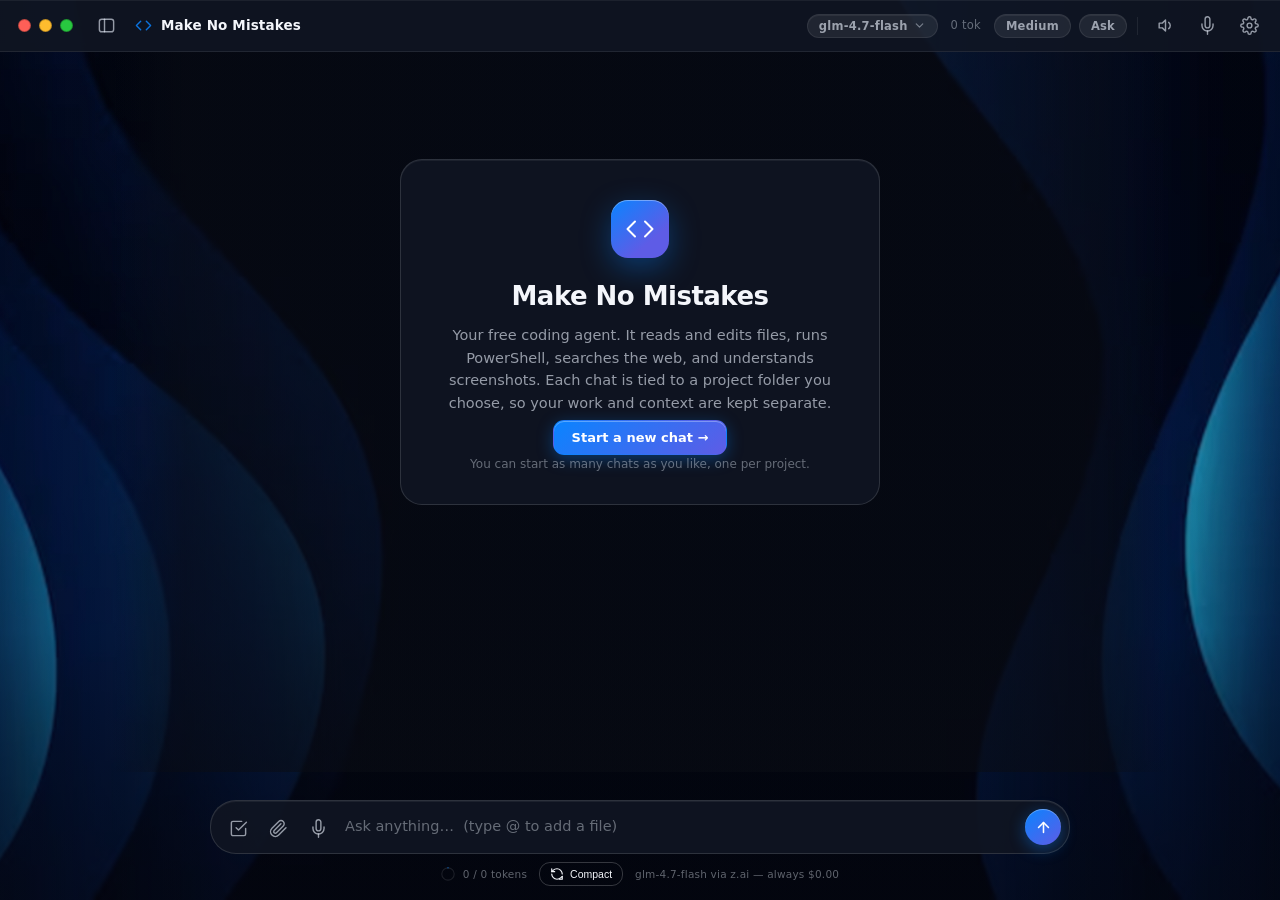
==== commit 8dbd8b4f: "UI/UX cohesion pass: motion system, lighter chat, premium surfaces A "feel" overhaul of the desktop " ====
--- a/glmcode/gui/web/index.html
+++ b/glmcode/gui/web/index.html
@@ -38,6 +38,9 @@
       <div id="model-menu" class="model-menu" role="listbox" hidden></div>
     </div>
     <span id="usage-chip" class="chip" title="Model output tokens this chat (always free)">0 tok</span>
+    <button id="think-chip" class="chip chip-btn" title="Thinking effort — click to cycle (low / medium / high / max)">Medium</button>
+    <button id="mode-chip" class="chip chip-btn" title="Permission mode — click to cycle">Ask</button>
+    <span class="tb-sep" aria-hidden="true"></span>
     <button id="read-aloud-chip" class="icon-btn" aria-label="Read replies aloud" aria-pressed="false" title="Read replies aloud (off)">
       <svg viewBox="0 0 24 24" fill="none" stroke="currentColor" stroke-width="1.8" stroke-linecap="round" stroke-linejoin="round">
         <polygon points="4 9 8 9 12 5 12 19 8 15 4 15 4 9"/>
@@ -52,8 +55,6 @@
         <path d="M19 10v2a7 7 0 0 1-14 0v-2"/><line x1="12" y1="19" x2="12" y2="23"/>
       </svg>
     </button>
-    <button id="think-chip" class="chip chip-btn" title="Thinking effort — click to cycle (low / medium / high / max)">Medium</button>
-    <button id="mode-chip" class="chip chip-btn" title="Permission mode — click to cycle">ask</button>
     <button id="settings-btn" class="icon-btn" aria-label="Settings" title="Settings">
       <svg viewBox="0 0 24 24" fill="none" stroke="currentColor" stroke-width="1.8" stroke-linecap="round" stroke-linejoin="round"><circle cx="12" cy="12" r="3"/><path d="M19.4 15a1.65 1.65 0 0 0 .33 1.82l.06.06a2 2 0 1 1-2.83 2.83l-.06-.06a1.65 1.65 0 0 0-1.82-.33 1.65 1.65 0 0 0-1 1.51V21a2 2 0 1 1-4 0v-.09a1.65 1.65 0 0 0-1-1.51 1.65 1.65 0 0 0-1.82.33l-.06.06a2 2 0 1 1-2.83-2.83l.06-.06a1.65 1.65 0 0 0 .33-1.82 1.65 1.65 0 0 0-1.51-1H3a2 2 0 1 1 0-4h.09a1.65 1.65 0 0 0 1.51-1 1.65 1.65 0 0 0-.33-1.82l-.06-.06a2 2 0 1 1 2.83-2.83l.06.06a1.65 1.65 0 0 0 1.82.33h.01a1.65 1.65 0 0 0 1-1.51V3a2 2 0 1 1 4 0v.09a1.65 1.65 0 0 0 1 1.51h.01a1.65 1.65 0 0 0 1.82-.33l.06-.06a2 2 0 1 1 2.83 2.83l-.06.06a1.65 1.65 0 0 0-.33 1.82v.01a1.65 1.65 0 0 0 1.51 1H21a2 2 0 1 1 0 4h-.09a1.65 1.65 0 0 0-1.51 1z"/></svg>
     </button>
@@ -72,7 +73,7 @@
 </nav>
 
 <!-- Chat -->
-<main id="chat" aria-live="polite">
+<main id="chat">
   <div id="welcome" class="welcome glass">
     <div class="welcome-mark" aria-hidden="true">
       <svg viewBox="0 0 24 24" fill="none" stroke="currentColor" stroke-width="1.6" stroke-linecap="round" stroke-linejoin="round"><polyline points="16 18 22 12 16 6"/><polyline points="8 6 2 12 8 18"/></svg>
@@ -110,7 +111,7 @@
 
 <!-- Status + composer -->
 <footer id="composer-wrap">
-  <div id="status-chip" class="status-chip glass" hidden>
+  <div id="status-chip" class="status-chip glass" role="status" aria-live="polite" hidden>
     <span class="spinner" aria-hidden="true"></span><span id="status-label"></span>
   </div>
   <div id="attachments" class="attachments" hidden></div>
@@ -398,6 +399,26 @@
       <p class="row-sub">Ask: approve every edit &amp; command. Auto-edit: file edits and
          read-only commands (git status, ls, cat, grep…) run automatically; other
          commands still ask. Full auto: everything runs without asking.</p>
+      <details id="pathrules-editor">
+        <summary>Access rules — per-path exceptions to the mode…</summary>
+        <p class="row-sub">Override the mode for specific files or folders, whatever it's set to.
+           <strong>Allow</strong> auto-approves edits there (even in Ask); <strong>Ask</strong> always
+           prompts; <strong>Deny</strong> blocks edits entirely (even in Full auto). Most protective rule
+           wins. Globs: <code>src/**</code> a whole folder, <code>*.py</code> a segment,
+           <code>.env</code> that filename anywhere.</p>
+        <div id="pathrules-list" class="provider-list"></div>
+        <div class="provider-form">
+          <input id="pathrule-glob" class="text-input" placeholder="Path or glob — e.g. .env, src/**, migrations/">
+          <div class="seg" id="pathrule-action" role="radiogroup" aria-label="Rule action">
+            <button data-v="allow" role="radio" class="on">Allow</button>
+            <button data-v="ask" role="radio">Ask</button>
+            <button data-v="deny" role="radio">Deny</button>
+          </div>
+          <div class="sheet-actions">
+            <button id="pathrule-add" class="btn btn-primary">Add rule</button>
+          </div>
+        </div>
+      </details>
     </section>
 
     <section data-tab="models">
@@ -576,9 +597,9 @@
       </div>
       <p class="row-sub"><strong>Low</strong>: no reasoning, answers instantly.
         <strong>Medium</strong>: the model thinks before answering (default).
-        <strong>High</strong>: after answering, it reviews its own work once and fixes
-        what it finds. <strong>Max</strong>: reviews repeatedly (up to 3×) until nothing's
-        left to improve.</p>
+        <strong>High</strong>: after answering, an independent reviewer checks the actual diff
+        (blind to the reasoning that produced it) and the model fixes what it flags.
+        <strong>Max</strong>: reviews repeatedly (up to 3×) until it's approved.</p>
       <div class="row"><div class="row-text"><label for="opt-reasoning">Show reasoning</label>
         <span class="row-sub">Display the thinking stream in chat</span></div>
         <button id="opt-reasoning" class="switch" role="switch" aria-checked="true"><span></span></button></div>
@@ -586,7 +607,7 @@
         <span class="row-sub">When the agent edits files but runs nothing to check them, ask it once to
           verify (run tests / the affected code). Turn off if you'd rather it just edits without
           running commands.</span></div>
-        <button id="opt-verify" class="switch" role="switch" aria-checked="true"><span></span></button></div>
+        <button id="opt-verify" class="switch" role="switch" aria-checked="false"><span></span></button></div>
     </section>
 
     <section data-tab="chat">
--- a/glmcode/gui/web/style.css
+++ b/glmcode/gui/web/style.css
@@ -19,9 +19,34 @@
      expensive one. 8px/22px reads the same at a glance but composites far
      cheaper. */
   --shadow: 0 8px 22px rgba(0, 0, 0, 0.42);
+  /* Soft accent glows + a hairline top-highlight, reused so surfaces read as
+     one lit system. The highlight is what gives cheap depth that survives the
+     blur-free perf mode (a 1px inner rim of light, no blur, no repaint cost). */
+  --hi-top: inset 0 1px 0 rgba(255, 255, 255, 0.10);
+  --hi-top-soft: inset 0 1px 0 rgba(255, 255, 255, 0.06);
   --r-lg: 22px;
   --r-md: 16px;
   --r-sm: 11px;
+  --r-xs: 8px;
+  /* One motion system. Durations and easings were ad hoc (0.13–0.6s, three
+     different beziers); these tokens make every transition/enter feel like it
+     belongs to the same app. --ease-out for enters, --ease for hovers,
+     --spring for panels that should feel physical. */
+  --dur-1: 0.12s;   /* micro: hover, press */
+  --dur-2: 0.2s;    /* standard: toggles, fades */
+  --dur-3: 0.34s;   /* enters, larger moves */
+  --ease: cubic-bezier(0.33, 0, 0.2, 1);
+  --ease-out: cubic-bezier(0.16, 1, 0.3, 1);
+  --spring: cubic-bezier(0.2, 0.9, 0.3, 1.05);
+  /* Tightened accent ramp: one green, one positive-blue, one warn, one danger,
+     each with a soft variant -- so the near-duplicate greens/blues scattered
+     through the file collapse to shared tokens. */
+  --green-soft: #7ee0a8;
+  --blue-link: #7cb8ff;
+  --warn: #f5a623;
+  --danger: #e5484d;
+  --add: #7ee08a;
+  --del: #ff8f88;
   /* backdrop-filter is recomputed by WebView2's compositor whenever anything
      behind a glass panel repaints, and cost climbs steeply with radius. 10px
      still reads as glass but is much cheaper than 18px; the extra saturate()
@@ -108,8 +133,10 @@
   -webkit-backdrop-filter: none !important;
   backdrop-filter: none !important;
 }
-/* Kill the expensive large-radius shadows in fast mode; keep small accent
-   glows (send button etc.) which are cheap and part of the look. */
+/* Drop the expensive large-radius drop shadows in fast mode, but keep a cheap
+   1px top-highlight so surfaces still read as lit panels rather than flat
+   rectangles (an inset rim costs nothing to composite). Small accent glows
+   (send button etc.) stay -- they're cheap and part of the look. */
 body.perf-mode .glass,
 body.perf-mode .glass-strong,
 body.perf-mode #titlebar,
@@ -118,7 +145,7 @@
 body.perf-mode .changes-card,
 body.perf-mode .todos,
 body.perf-mode #subagent-panel {
-  box-shadow: none !important;
+  box-shadow: var(--hi-top-soft) !important;
 }
 body.perf-mode .mention-menu { background: rgba(16, 21, 34, 0.97) !important; }
 body.perf-mode .glass,
@@ -181,14 +208,24 @@
   color: var(--text-dim);
   background: var(--glass-hi);
   border: 1px solid var(--stroke-soft);
+  box-shadow: var(--hi-top-soft);
   border-radius: 999px; padding: 4px 11px;
   white-space: nowrap;
 }
-.chip-btn { cursor: pointer; transition: background 0.2s ease, color 0.2s ease; font-family: var(--font); }
+.chip-btn { cursor: pointer; transition: background var(--dur-2) var(--ease), color var(--dur-2) var(--ease); font-family: var(--font); }
 .chip-btn:hover { background: rgba(255, 255, 255, 0.14); color: var(--text); }
+/* The token counter is ambient info, not a control -- let it recede to a plain
+   dim label so the titlebar's actual buttons carry the visual weight. */
+#usage-chip {
+  background: none; border-color: transparent; box-shadow: none;
+  color: var(--text-faint); font-weight: 500; padding: 4px 4px; cursor: default;
+}
+/* hairline group divider between the state chips and the action icons */
+.tb-sep { width: 1px; height: 18px; background: var(--stroke-soft); flex: none; margin: 0 2px; }
 .chip-btn:focus-visible { outline: 2px solid var(--accent); outline-offset: 1px; }
 .chip-btn.mode-yolo { color: #ffb0ab; border-color: rgba(255, 69, 58, 0.4); }
 .chip-btn.mode-autoedit { color: #ffe28a; border-color: rgba(255, 214, 10, 0.35); }
+.chip-btn.think-hi { color: var(--accent); border-color: color-mix(in srgb, var(--accent) 45%, transparent); }
 
 /* Top-of-chat model selector: one slick chip + a flat popover of every
    configured model (built-in and custom alike, no grouping). */
@@ -271,9 +308,31 @@
   z-index: var(--z-chat);
   scroll-behavior: smooth;
   user-select: text;
-  transition: left 0.28s cubic-bezier(0.2, 0.9, 0.3, 1.05),
-              right 0.3s cubic-bezier(0.2, 0.9, 0.3, 1.05);
-}
+  /* Calm reading column: a soft, feathered vertical band behind the centered
+     content so text sits on a quiet surface instead of directly on the busy
+     photo background. It's a static gradient painted on the fixed scroll box
+     (content scrolls over it), so it costs nothing and lets assistant replies
+     render bare -- no heavy card -- while staying legible. */
+  background:
+    linear-gradient(90deg,
+      transparent 0,
+      transparent calc(50% - 528px),
+      rgba(9, 12, 20, 0.46) calc(50% - 456px),
+      rgba(9, 12, 20, 0.46) calc(50% + 456px),
+      transparent calc(50% + 528px),
+      transparent 100%);
+  transition: left var(--dur-3) var(--spring),
+              right var(--dur-3) var(--spring);
+}
+/* Blur-free mode has no glass to lift text off the photo, so lean the reading
+   band a little darker there -- it's what guarantees bare assistant text stays
+   legible even on a bright custom background. */
+body.perf-mode #chat { background:
+  linear-gradient(90deg,
+    transparent 0, transparent calc(50% - 528px),
+    rgba(9, 12, 20, 0.56) calc(50% - 456px),
+    rgba(9, 12, 20, 0.56) calc(50% + 456px),
+    transparent calc(50% + 528px), transparent 100%); }
 body.sidebar-open #chat { left: var(--sidebar-w); }
 /* The base padding formula assumes #chat spans (nearly) the full viewport --
    for a `position: fixed` box, percentage padding resolves against the
@@ -419,6 +478,7 @@
 .changes-card {
   margin: 8px 0 16px; border: 1px solid rgba(126, 224, 138, 0.25);
   background: rgba(126, 224, 138, 0.05); border-radius: 12px; overflow: hidden;
+  animation: rise var(--dur-3) var(--ease-out);
 }
 .changes-head {
   padding: 9px 14px; font-size: 11.5px; font-weight: 600; letter-spacing: 0.03em;
@@ -436,10 +496,10 @@
   flex: none; font-size: 10px; font-weight: 700; text-transform: uppercase;
   padding: 1px 7px; border-radius: 999px; letter-spacing: 0.05em;
 }
-.change-status.st-A { color: #7ee08a; border: 1px solid rgba(126, 224, 138, 0.4); }
+.change-status.st-A { color: var(--add); border: 1px solid rgba(126, 224, 138, 0.4); }
 .change-status.st-M { color: #ffd60a; border: 1px solid rgba(255, 214, 10, 0.35); }
-.change-status.st-D { color: #ff8f88; border: 1px solid rgba(255, 69, 58, 0.4); }
-.change-status.st-R { color: #7cb8ff; border: 1px solid rgba(10, 132, 255, 0.4); }
+.change-status.st-D { color: var(--del); border: 1px solid rgba(255, 69, 58, 0.4); }
+.change-status.st-R { color: var(--blue-link); border: 1px solid rgba(10, 132, 255, 0.4); }
 .change-path {
   flex: 1; min-width: 0; font-family: var(--mono); color: var(--text);
   overflow: hidden; text-overflow: ellipsis; white-space: nowrap;
@@ -452,9 +512,9 @@
   background: rgba(6, 9, 18, 0.45);
   border-bottom: 1px solid rgba(255, 255, 255, 0.05);
 }
-.change-diff .dadd { color: #7ee08a; }
-.change-diff .ddel { color: #ff8f88; }
-.change-diff .dhunk { color: #7cb8ff; }
+.change-diff .dadd { color: var(--add); }
+.change-diff .ddel { color: var(--del); }
+.change-diff .dhunk { color: var(--blue-link); }
 .change-row.reverted .change-path { text-decoration: line-through; color: var(--text-faint); }
 
 /* plan mode */
@@ -470,6 +530,7 @@
   margin: 0 0 8px; padding: 9px 9px 9px 14px; border-radius: 12px;
   border: 1px solid rgba(10, 132, 255, 0.35);
   font-size: 12.5px;
+  animation: floatUp var(--dur-3) var(--ease-out);
 }
 .plan-actions-text { flex: 1; color: var(--text-dim); }
 .plan-actions .btn { padding: 6px 14px; font-size: 12px; }
@@ -704,7 +765,7 @@
 #subagent-send-btn:active { transform: scale(0.93); }
 #subagent-send-btn:disabled { opacity: 0.35; cursor: default; filter: none; }
 .subagent-wrapup-btn {
-  width: 32px; height: 32px; color: #ff8f88;
+  width: 32px; height: 32px; color: var(--del);
 }
 .subagent-wrapup-btn svg { width: 14px; height: 14px; }
 .subagent-wrapup-btn:hover { background: rgba(255, 69, 58, 0.15); color: #ff453a; }
@@ -763,8 +824,8 @@
 .speed-slider { width: 140px; accent-color: var(--accent); }
 
 /* messages */
-.msg { margin-bottom: 16px; display: flex; flex-direction: column; animation: rise 0.28s ease; }
-@keyframes rise { from { opacity: 0; transform: translateY(8px); } to { opacity: 1; transform: none; } }
+.msg { margin-bottom: 18px; display: flex; flex-direction: column; animation: rise var(--dur-3) var(--ease-out); }
+@keyframes rise { from { opacity: 0; transform: translateY(9px); } to { opacity: 1; transform: none; } }
 
 .msg-user { flex-direction: row; align-items: center; justify-content: flex-end; gap: 6px; }
 /* hover-revealed edit & resend affordance, sits left of the bubble */
@@ -826,13 +887,17 @@
 .msg-act:hover { color: var(--text); background: var(--glass-hi); }
 /* sub-agent threads reuse .msg-assistant but have no action bar of their own */
 .subagent-thread { padding-bottom: 0; }
+/* Assistant replies render bare on the reading column -- no card, no border,
+   no shadow -- so long markdown answers read like a document instead of a
+   boxed-in wall. The calm #chat reading band behind them keeps contrast. Tool
+   cards / todos / diffs keep their own surfaces, so structure is still clear. */
 .bubble-assistant {
-  max-width: 94%;
-  background: rgba(20, 26, 42, 0.72);
-  border: 1px solid var(--stroke);
-  border-radius: var(--r-lg); border-bottom-left-radius: 8px;
-  padding: 13px 18px;
-  box-shadow: var(--shadow), inset 0 1px 0 rgba(255, 255, 255, 0.12);
+  max-width: 100%;
+  background: none;
+  border: none;
+  border-radius: 0;
+  padding: 2px 2px 2px 0;
+  box-shadow: none;
   word-break: break-word;
   min-width: 60px;
 }
@@ -847,7 +912,7 @@
 .md h1 { font-size: 20px; } .md h2 { font-size: 17.5px; } .md h3 { font-size: 15.5px; } .md h4 { font-size: 14.5px; }
 .md ul, .md ol { margin: 0 0 10px 22px; }
 .md li { margin-bottom: 3px; }
-.md a { color: #7cb8ff; text-decoration: none; cursor: pointer; }
+.md a { color: var(--blue-link); text-decoration: none; cursor: pointer; }
 .md a:hover { text-decoration: underline; }
 .md code {
   font-family: var(--mono); font-size: 12.8px;
@@ -886,9 +951,9 @@
 .md pre .hl-com { color: var(--text-faint); font-style: italic; }
 .md pre .hl-num { color: #ffab70; }
 /* fenced diffs get git-style +/- coloring */
-.md pre .dadd { color: #7ee08a; }
-.md pre .ddel { color: #ff8f88; }
-.md pre .dhunk { color: #7cb8ff; }
+.md pre .dadd { color: var(--add); }
+.md pre .ddel { color: var(--del); }
+.md pre .dhunk { color: var(--blue-link); }
 .code-diff pre { line-height: 1.5; }
 
 /* a pasted diff collapses to a tiny one-line box (like the compacted-context
@@ -971,14 +1036,16 @@
   border: 1px solid var(--stroke-soft);
   border-radius: var(--r-md);
   background: rgba(14, 18, 32, 0.66);
+  box-shadow: var(--hi-top-soft);
   overflow: hidden;
+  animation: rise var(--dur-3) var(--ease-out);
 }
 /* Stop button on a running, long-lived command box (dev server, watch,
    hung test) -- overlays the top-right, replacing the "running" label. */
 .tool-stop {
   position: absolute; top: 6px; right: 10px; z-index: 2;
   padding: 3px 13px; font-size: 11px; font-weight: 650; font-family: var(--font);
-  color: #ff8f88; background: rgba(255, 69, 58, 0.14);
+  color: var(--del); background: rgba(255, 69, 58, 0.14);
   border: 1px solid rgba(255, 69, 58, 0.42); border-radius: 999px;
   cursor: pointer; transition: background 0.15s ease;
 }
@@ -1009,9 +1076,9 @@
 }
 .tool-state { font-size: 10.5px; color: var(--text-faint); flex: none; }
 .diff-stat { flex: none; display: flex; gap: 6px; font-family: var(--mono); font-size: 11px; }
-.diff-stat .ds-add { color: #7ee08a; }
-.diff-stat .ds-del { color: #ff8f88; }
-.tool.error .tool-state { color: #ff8f88; }
+.diff-stat .ds-add { color: var(--add); }
+.diff-stat .ds-del { color: var(--del); }
+.tool.error .tool-state { color: var(--del); }
 .tool-body {
   display: none;
   font-family: var(--mono); font-size: 11.8px; line-height: 1.5;
@@ -1023,14 +1090,16 @@
   white-space: pre-wrap; word-break: break-word;
 }
 .tool.open .tool-body { display: block; }
-.tool-body .dadd { color: #7ee08a; } .tool-body .ddel { color: #ff8f88; }
+.tool-body .dadd { color: var(--add); } .tool-body .ddel { color: var(--del); }
 
 /* todos */
 .todos {
   max-width: 94%;
   border: 1px solid var(--stroke-soft); border-radius: var(--r-md);
   background: rgba(14, 18, 32, 0.66);
+  box-shadow: var(--hi-top-soft);
   padding: 11px 15px; margin-bottom: 10px;
+  animation: rise var(--dur-3) var(--ease-out);
 }
 .todos h4 {
   font-size: 11px; text-transform: uppercase; letter-spacing: 0.09em;
@@ -1139,7 +1208,11 @@
   display: inline-flex; align-items: center; gap: 9px;
   border-radius: 999px; padding: 6px 15px;
   font-size: 12px; color: var(--text-dim);
-}
+  animation: floatUp var(--dur-3) var(--ease-out);
+}
+/* floating bars just above the composer (status, steering, plan) rise into
+   place instead of snapping in */
+@keyframes floatUp { from { opacity: 0; transform: translateY(6px); } to { opacity: 1; transform: none; } }
 .spinner {
   width: 13px; height: 13px; border-radius: 50%; flex: none;
   border: 2px solid rgba(255, 255, 255, 0.2); border-top-color: var(--accent);
@@ -1298,9 +1371,9 @@
   white-space: pre-wrap; word-break: break-word;
   user-select: text;
 }
-.perm-preview .dadd { color: #7ee08a; }
-.perm-preview .ddel { color: #ff8f88; }
-.perm-preview .dhunk { color: #7cb8ff; }
+.perm-preview .dadd { color: var(--add); }
+.perm-preview .ddel { color: var(--del); }
+.perm-preview .dhunk { color: var(--blue-link); }
 
 .text-input {
   width: 100%;
@@ -1336,11 +1409,21 @@
   box-shadow: 0 4px 14px rgba(255, 69, 58, 0.3), inset 0 1px 0 rgba(255,255,255,0.25);
 }
 .btn-danger:hover { filter: brightness(1.1); }
-.btn-danger-ghost { color: #ff8f88; background: rgba(255, 69, 58, 0.10); border-color: rgba(255, 69, 58, 0.3); }
+.btn-danger-ghost { color: var(--del); background: rgba(255, 69, 58, 0.10); border-color: rgba(255, 69, 58, 0.3); }
 .btn-danger-ghost:hover { background: rgba(255, 69, 58, 0.18); }
 
 /* settings specifics */
 .settings section { margin-bottom: 20px; }
+
+/* Settings tabs -- group the many sections so the sheet isn't one long scroll. */
+.settings-tabs { display: flex; gap: 4px; flex-wrap: wrap; margin: 2px 0 16px; }
+.settings-tab-btn {
+  padding: 7px 13px; border-radius: 999px; border: 1px solid transparent;
+  background: transparent; color: var(--muted); font-size: 13.5px; font-family: inherit;
+  cursor: pointer; transition: background 0.12s ease, color 0.12s ease;
+}
+.settings-tab-btn:hover { background: var(--glass-hi); color: var(--text); }
+.settings-tab-btn.on { background: var(--glass-hi); color: var(--text); font-weight: 600; }
 .settings h3 {
   font-size: 11px; text-transform: uppercase; letter-spacing: 0.1em;
   color: var(--text-faint); margin-bottom: 10px; font-weight: 700;
@@ -1392,6 +1475,16 @@
 .mcp-dot { flex: none; width: 9px; height: 9px; border-radius: 50%; }
 .mcp-dot.on { background: var(--green); }
 .mcp-dot.off { background: var(--text-faint); }
+
+/* scoped-autonomy access-rule badges */
+.rule-badge {
+  flex: none; font-size: 10.5px; font-weight: 600; letter-spacing: .02em;
+  padding: 2px 8px; border-radius: 999px; white-space: nowrap;
+  border: 1px solid transparent;
+}
+.rule-badge.rule-allow { color: #7ee0a8; background: rgba(60,180,110,.14); border-color: rgba(60,180,110,.30); }
+.rule-badge.rule-ask   { color: #ffcf7a; background: rgba(210,150,40,.15); border-color: rgba(210,150,40,.30); }
+.rule-badge.rule-deny  { color: #ff9a9a; background: rgba(200,70,70,.16);  border-color: rgba(200,70,70,.32); }
 
 /* custom slash-commands editor (same shell as the MCP editor) */
 #commands-editor {
@@ -1491,7 +1584,7 @@
 .onboard { text-align: center; }
 .onboard h2 { font-size: 22px; margin-bottom: 8px; letter-spacing: -0.02em; }
 .onboard p { color: var(--text-dim); font-size: 13.5px; margin-bottom: 14px; }
-.onboard a { color: #7cb8ff; text-decoration: none; cursor: pointer; }
+.onboard a { color: var(--blue-link); text-decoration: none; cursor: pointer; }
 .onboard a:hover { text-decoration: underline; }
 .onboard .sheet-actions { justify-content: center; }
 .onboard .row-sub { margin-top: 12px; display: block; }
@@ -1583,7 +1676,7 @@
 }
 .sess-del svg { width: 14px; height: 14px; }
 .sess-row:hover .sess-del { display: flex; }
-.sess-del:hover { background: rgba(255, 69, 58, 0.18); color: #ff8f88; }
+.sess-del:hover { background: rgba(255, 69, 58, 0.18); color: var(--del); }
 .sess-del:focus-visible { outline: 2px solid var(--accent); outline-offset: 1px; }
 
 #sidebar-toggle.active { color: var(--accent-soft); background: var(--glass-hi); }
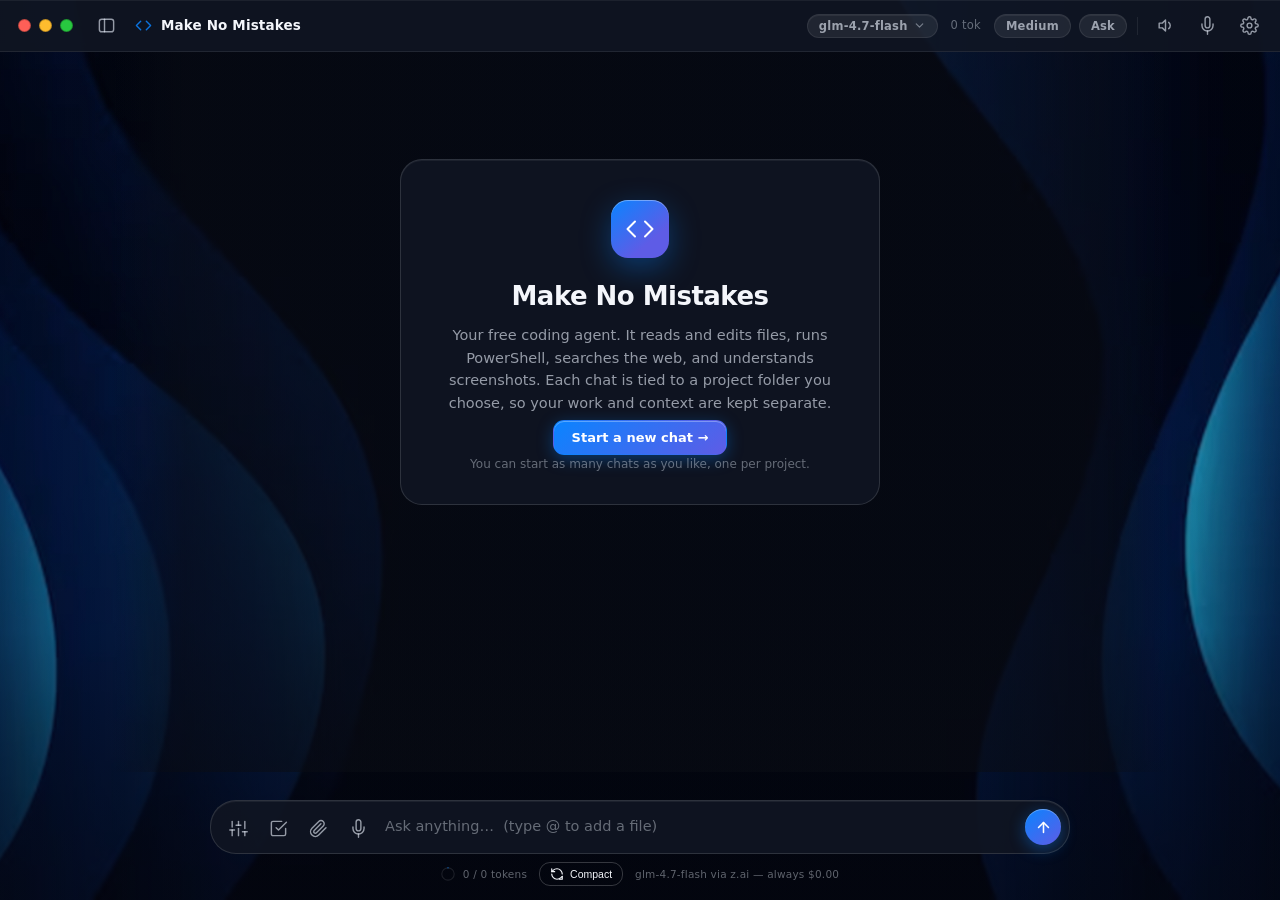
==== commit ba26c37e: "#4 Scheduled & watched tasks Saved prompts that run themselves — explicit and opt-in (no ambient dae" ====
--- a/glmcode/gui/web/index.html
+++ b/glmcode/gui/web/index.html
@@ -147,7 +147,29 @@
       <span>Drop files to attach</span>
     </div>
   </div>
+  <div id="opts-menu" class="opts-menu" hidden>
+    <div class="opts-title">For the next message</div>
+    <div class="opts-row"><div class="opts-text"><span class="opts-label">Make it green</span>
+      <span class="opts-sub">Run the tests after edits and fix until they pass</span></div>
+      <button id="opt-green2" class="switch" role="switch" aria-checked="false"><span></span></button></div>
+    <div class="opts-row"><div class="opts-text"><span class="opts-label">Parallel attempts</span>
+      <span class="opts-sub">Try several isolated approaches, keep the best</span></div>
+      <div class="seg opts-seg" id="seg-attempts" role="radiogroup" aria-label="Parallel attempts">
+        <button data-v="1" role="radio">Off</button>
+        <button data-v="2" role="radio">2</button>
+        <button data-v="3" role="radio">3</button>
+      </div></div>
+    <div class="opts-row"><div class="opts-text"><span class="opts-label">Verify edits</span>
+      <span class="opts-sub">Nudge once to check changes if nothing was run</span></div>
+      <button id="opt-verify2" class="switch" role="switch" aria-checked="false"><span></span></button></div>
+    <div class="opts-note">These stick until you change them. Thinking effort and permission mode are in the title bar.</div>
+  </div>
   <div id="composer" class="glass">
+    <button id="opts-btn" class="icon-btn" aria-label="Message options" aria-expanded="false"
+            title="Options for the next message (auto-check, parallel attempts, verify)">
+      <svg viewBox="0 0 24 24" fill="none" stroke="currentColor" stroke-width="1.8" stroke-linecap="round" stroke-linejoin="round"><line x1="4" y1="21" x2="4" y2="14"/><line x1="4" y1="10" x2="4" y2="3"/><line x1="12" y1="21" x2="12" y2="12"/><line x1="12" y1="8" x2="12" y2="3"/><line x1="20" y1="21" x2="20" y2="16"/><line x1="20" y1="12" x2="20" y2="3"/><line x1="1" y1="14" x2="7" y2="14"/><line x1="9" y1="8" x2="15" y2="8"/><line x1="17" y1="16" x2="23" y2="16"/></svg>
+      <span id="opts-dot" class="opts-dot" hidden></span>
+    </button>
     <button id="plan-toggle" class="icon-btn" aria-label="Plan first" aria-pressed="false"
             title="Plan first: explore read-only and propose a plan before touching anything">
       <svg viewBox="0 0 24 24" fill="none" stroke="currentColor" stroke-width="1.8" stroke-linecap="round" stroke-linejoin="round"><path d="M9 11l3 3L22 4"/><path d="M21 12v7a2 2 0 0 1-2 2H5a2 2 0 0 1-2-2V5a2 2 0 0 1 2-2h11"/></svg>
@@ -185,6 +207,13 @@
       Compact
     </button>
     <span id="model-foot" class="composer-foot-text">glm-4.7-flash via z.ai — always $0.00</span>
+    <div id="gh-foot" class="gh-foot" hidden>
+      <svg class="gh-foot-ico" viewBox="0 0 24 24" fill="none" stroke="currentColor" stroke-width="1.8" stroke-linecap="round" stroke-linejoin="round" aria-hidden="true"><circle cx="18" cy="18" r="3"/><circle cx="6" cy="6" r="3"/><path d="M6 21V9a9 9 0 0 0 9 9"/></svg>
+      <span id="gh-foot-name" class="gh-foot-name mono"></span>
+      <span id="gh-foot-counts" class="gh-foot-counts"></span>
+      <button id="gh-foot-pull" class="gh-foot-btn" title="Pull the latest from GitHub">Pull</button>
+      <button id="gh-foot-sync" class="gh-foot-btn primary" title="Commit &amp; push your changes">Sync</button>
+    </div>
   </div>
 </footer>
 
@@ -297,12 +326,17 @@
     <div class="sheet-head">
       <h2 id="newchat-title">New chat</h2>
     </div>
-    <p class="row-sub">Pick a project folder, or use the whiteboard for quick, throwaway work.</p>
+    <p class="row-sub">Pick a project folder, clone a GitHub repository, or use the whiteboard for quick, throwaway work.</p>
     <div class="row newchat-backup-row">
       <div class="row-text"><label for="newchat-backup">Auto-backup this project</label>
         <span class="row-sub">Snapshots your files before each message, so you can revert if something goes wrong</span></div>
       <button id="newchat-backup" class="switch" role="switch" aria-checked="true"><span></span></button>
     </div>
+    <div id="newchat-gh" class="newchat-gh">
+      <input id="newchat-gh-url" class="text-input" placeholder="Clone a GitHub repo — owner/repo or URL">
+      <button id="newchat-gh-go" class="btn btn-primary">Clone</button>
+    </div>
+    <p class="row-sub" id="newchat-gh-hint" hidden>Connect a GitHub token in Settings → GitHub to clone private repositories.</p>
     <div class="sheet-actions">
       <button id="newchat-whiteboard" class="btn btn-ghost">Open whiteboard</button>
       <button id="newchat-folder" class="btn btn-primary">Open a folder…</button>
@@ -345,6 +379,8 @@
       <button class="settings-tab-btn" data-tab="voice" role="tab">Voice</button>
       <button class="settings-tab-btn" data-tab="models" role="tab">Models &amp; tools</button>
       <button class="settings-tab-btn" data-tab="browser" role="tab">Browser</button>
+      <button class="settings-tab-btn" data-tab="github" role="tab">GitHub</button>
+      <button class="settings-tab-btn" data-tab="tasks" role="tab">Tasks</button>
       <button class="settings-tab-btn" data-tab="chat" role="tab">Chat</button>
     </div>
 
@@ -608,6 +644,132 @@
           verify (run tests / the affected code). Turn off if you'd rather it just edits without
           running commands.</span></div>
         <button id="opt-verify" class="switch" role="switch" aria-checked="false"><span></span></button></div>
+      <div class="row"><div class="row-text"><label for="opt-green">Make it green — auto-fix failing tests</label>
+        <span class="row-sub">After a turn that edits files, run the project's tests; if they fail, keep
+          fixing until they pass (up to a few tries) or report where it's stuck. Only runs when there
+          are tests to run — never loops on small tasks. Off by default.</span></div>
+        <button id="opt-green" class="switch" role="switch" aria-checked="false"><span></span></button></div>
+    </section>
+
+    <section data-tab="github">
+      <h3>GitHub account</h3>
+      <p class="row-sub">Connect once with a <strong>fine-grained personal access token</strong>
+        (Settings → Developer settings → Tokens on GitHub) scoped to the repos you want, with
+        <em>Contents: read &amp; write</em>. Your token is stored in your operating system's
+        secure credential store — never in this app's config file, never in a repo, never in a
+        URL. <a id="gh-token-help" href="#">How to create a token →</a></p>
+      <div id="gh-disconnected">
+        <div class="provider-form">
+          <input id="gh-token" class="text-input" type="password" placeholder="Paste your GitHub token">
+          <div class="sheet-actions"><button id="gh-token-save" class="btn btn-primary">Connect GitHub</button></div>
+        </div>
+      </div>
+      <div id="gh-connected" hidden>
+        <div class="row"><div class="row-text"><label>Signed in</label>
+          <span class="row-sub" id="gh-login">—</span></div>
+          <div class="row-actions"><button id="gh-token-forget" class="btn btn-danger-ghost">Disconnect</button></div>
+        </div>
+        <p class="row-sub" id="gh-storage-note" hidden></p>
+      </div>
+      <div class="row"><div class="row-text"><label for="gh-clone-root">Clone folder</label>
+        <span class="row-sub" id="gh-clone-root-note">Where connected repositories are cloned</span></div>
+      </div>
+      <div class="provider-form"><input id="gh-clone-root" class="text-input" placeholder="Default: a 'repos' folder next to the app"></div>
+      <div class="row"><div class="row-text"><label for="gh-auto-pull">Pull on open</label>
+        <span class="row-sub">When you open a connected chat, fetch the latest first (skipped if you have uncommitted changes)</span></div>
+        <button id="gh-auto-pull" class="switch" role="switch" aria-checked="true"><span></span></button></div>
+      <div class="row"><div class="row-text"><label for="gh-auto-push">Auto-push after changes</label>
+        <span class="row-sub">Off by default — you push with the Sync button. Turn on to commit &amp; push
+          automatically after every turn that edits files.</span></div>
+        <button id="gh-auto-push" class="switch" role="switch" aria-checked="false"><span></span></button></div>
+    </section>
+
+    <section data-tab="github">
+      <h3>This chat</h3>
+      <p class="row-sub" id="gh-unavailable" hidden>git isn't installed or on your PATH, so GitHub sync is unavailable.</p>
+      <!-- Connected: status + actions -->
+      <div id="gh-repo-connected" hidden>
+        <div class="row"><div class="row-text"><label>Repository</label>
+          <span class="row-sub mono" id="gh-repo-name">—</span></div>
+          <div class="row-actions"><button id="gh-open-remote" class="btn btn-ghost">Open on GitHub</button></div>
+        </div>
+        <div class="row"><div class="row-text"><label>Status</label>
+          <span class="row-sub" id="gh-repo-status">—</span></div>
+          <div class="row-actions">
+            <button id="gh-pull" class="btn btn-ghost">Pull</button>
+            <button id="gh-sync" class="btn btn-primary">Sync</button>
+          </div>
+        </div>
+        <div class="row"><div class="row-text"><label>Disconnect</label>
+          <span class="row-sub">Stops syncing this folder. Your files stay; nothing is deleted.</span></div>
+          <div class="row-actions"><button id="gh-repo-disconnect" class="btn btn-danger-ghost">Disconnect repo</button></div>
+        </div>
+      </div>
+      <!-- Not connected: clone a new one, or connect this folder -->
+      <div id="gh-repo-disconnected">
+        <p class="row-sub">Start a new chat from a GitHub repository — it's cloned into your clone
+          folder and opened as its own project.</p>
+        <div class="provider-form">
+          <input id="gh-clone-url" class="text-input" placeholder="owner/repo  or  https://github.com/owner/repo">
+          <div class="sheet-actions">
+            <button id="gh-clone-pick" class="btn btn-ghost">Pick from my repos…</button>
+            <button id="gh-clone-go" class="btn btn-primary">Clone &amp; open</button>
+          </div>
+        </div>
+        <div id="gh-repo-list" class="provider-list" hidden></div>
+        <p class="row-sub" style="margin-top:14px">…or push <strong>this chat's folder</strong> up to GitHub:</p>
+        <div class="provider-form">
+          <input id="gh-connect-url" class="text-input" placeholder="Existing empty repo: owner/repo or URL">
+          <div class="sheet-actions"><button id="gh-connect-go" class="btn btn-primary">Connect &amp; push</button></div>
+        </div>
+        <div class="provider-form">
+          <input id="gh-new-name" class="text-input" placeholder="…or create a brand-new repo: name">
+          <div class="seg" id="gh-new-vis" role="radiogroup" aria-label="Visibility">
+            <button data-v="private" role="radio" class="on">Private</button>
+            <button data-v="public" role="radio">Public</button>
+          </div>
+          <div class="sheet-actions"><button id="gh-create-go" class="btn btn-primary">Create &amp; push</button></div>
+        </div>
+      </div>
+    </section>
+
+    <section data-tab="tasks">
+      <h3>Scheduled &amp; watched tasks</h3>
+      <p class="row-sub">Saved prompts that run themselves — on an interval, at a daily time, or when a
+        folder changes. Each runs in its project folder as a background chat and notifies you when it's
+        done. Nothing runs unless you add a task here.</p>
+      <div id="tasks-list" class="provider-list"></div>
+      <details id="task-editor">
+        <summary>Add a task…</summary>
+        <div class="provider-form">
+          <input id="task-name" class="text-input" placeholder="Name (optional)">
+          <textarea id="task-prompt" class="text-input" rows="2"
+            placeholder="What should it do? e.g. Update dependencies, run the tests, and sync to GitHub if they pass."></textarea>
+          <div class="task-folder-row">
+            <input id="task-folder" class="text-input" placeholder="Project folder (full path)">
+            <button id="task-folder-pick" class="btn btn-ghost">Choose…</button>
+          </div>
+          <div class="seg" id="task-kind" role="radiogroup" aria-label="Trigger">
+            <button data-v="interval" role="radio" class="on">Interval</button>
+            <button data-v="daily" role="radio">Daily</button>
+            <button data-v="watch" role="radio">On change</button>
+          </div>
+          <div id="task-interval-row" class="task-sched-row">
+            <label for="task-minutes">Every</label>
+            <input id="task-minutes" class="text-input mini" type="number" min="5" value="60">
+            <span class="row-sub">minutes (min 5)</span>
+          </div>
+          <div id="task-daily-row" class="task-sched-row" hidden>
+            <label for="task-at">At</label>
+            <input id="task-at" class="text-input mini" type="time" value="09:00">
+            <span class="row-sub">local time, once a day</span>
+          </div>
+          <div id="task-watch-row" class="task-sched-row" hidden>
+            <span class="row-sub">Fires when the project folder's files change (checked periodically).</span>
+          </div>
+          <div class="sheet-actions"><button id="task-save" class="btn btn-primary">Save task</button></div>
+        </div>
+      </details>
     </section>
 
     <section data-tab="chat">
--- a/glmcode/gui/web/style.css
+++ b/glmcode/gui/web/style.css
@@ -1040,21 +1040,26 @@
   overflow: hidden;
   animation: rise var(--dur-3) var(--ease-out);
 }
-/* Stop button on a running, long-lived command box (dev server, watch,
-   hung test) -- overlays the top-right, replacing the "running" label. */
+/* Stop button on ANY running shell command (run_powershell, tests, a
+   background dev server). It's a hover-reveal like the code-block Copy button:
+   the "running…" label shows normally, and the Stop pill fades in over the
+   top-right corner when you hover the card (or focus it by keyboard), so you
+   can kill a command the model is mid-way through -- not just long-lived ones. */
 .tool-stop {
   position: absolute; top: 6px; right: 10px; z-index: 2;
   padding: 3px 13px; font-size: 11px; font-weight: 650; font-family: var(--font);
-  color: var(--del); background: rgba(255, 69, 58, 0.14);
-  border: 1px solid rgba(255, 69, 58, 0.42); border-radius: 999px;
-  cursor: pointer; transition: background 0.15s ease;
-}
-.tool-stop:hover { background: rgba(255, 69, 58, 0.26); }
-.tool-stop:disabled { opacity: 0.6; cursor: default; }
-.tool:has(.tool-stop) .tool-state { display: none; }
-/* Reserve room so the absolutely-placed Stop button never sits on top of
-   the command summary (the box otherwise shrinks to its content). */
-.tool:has(.tool-stop) .tool-head { padding-right: 76px; }
+  color: #ff9a92; background: rgba(46, 16, 18, 0.92);
+  border: 1px solid rgba(255, 69, 58, 0.55); border-radius: 999px;
+  cursor: pointer; opacity: 0;
+  transition: opacity var(--dur-1) var(--ease), background var(--dur-1) var(--ease);
+}
+.tool:hover .tool-stop, .tool-stop:focus-visible { opacity: 1; }
+.tool-stop:hover { background: rgba(74, 22, 24, 0.96); color: #ffb4ad; }
+.tool-stop:disabled { opacity: 1; cursor: default; }
+/* While the Stop pill is revealed, hide the "running…" label underneath it so
+   the two never visually collide. */
+.tool:has(.tool-stop):hover .tool-state,
+.tool:has(.tool-stop:focus-visible) .tool-state { visibility: hidden; }
 .tool-head {
   display: flex; align-items: center; gap: 9px;
   padding: 8px 13px; cursor: pointer;
@@ -1486,6 +1491,83 @@
 .rule-badge.rule-ask   { color: #ffcf7a; background: rgba(210,150,40,.15); border-color: rgba(210,150,40,.30); }
 .rule-badge.rule-deny  { color: #ff9a9a; background: rgba(200,70,70,.16);  border-color: rgba(200,70,70,.32); }
 
+/* GitHub: new-chat clone row, repo picker, and the composer-foot sync chip */
+.newchat-gh { display: flex; gap: 8px; margin: 10px 0 4px; }
+.newchat-gh .text-input { flex: 1; }
+#gh-repo-list { max-height: 210px; overflow-y: auto; margin-top: 8px; }
+.gh-repo-row {
+  display: flex; align-items: center; gap: 10px; width: 100%;
+  padding: 8px 11px; border-radius: var(--r-sm); cursor: pointer;
+  background: none; border: 1px solid transparent; color: inherit;
+  font-family: var(--font); text-align: left;
+  transition: background var(--dur-1) var(--ease);
+}
+.gh-repo-row:hover { background: var(--glass-hi); }
+.gh-repo-name { flex: 1; min-width: 0; font-size: 13px; color: var(--text);
+  overflow: hidden; text-overflow: ellipsis; white-space: nowrap; }
+.gh-repo-tag { flex: none; font-size: 10.5px; color: var(--text-faint); }
+
+.gh-foot {
+  display: flex; align-items: center; gap: 7px; margin-left: auto;
+  padding-left: 10px;
+}
+.gh-foot-ico { width: 14px; height: 14px; color: var(--text-dim); flex: none; }
+.gh-foot-name { font-size: 11.5px; color: var(--text-dim); max-width: 160px;
+  overflow: hidden; text-overflow: ellipsis; white-space: nowrap; }
+.gh-foot-counts { font-size: 11px; color: var(--text-faint); font-family: var(--mono); }
+.gh-foot-btn {
+  font-size: 11px; font-weight: 600; font-family: var(--font);
+  padding: 3px 10px; border-radius: 999px; cursor: pointer;
+  color: var(--text-dim); background: var(--glass-hi);
+  border: 1px solid var(--stroke-soft); box-shadow: var(--hi-top-soft);
+  transition: background var(--dur-1) var(--ease), color var(--dur-1) var(--ease);
+}
+.gh-foot-btn:hover { color: var(--text); background: rgba(255,255,255,0.14); }
+.gh-foot-btn.primary { color: #cfe0ff; border-color: color-mix(in srgb, var(--accent) 40%, transparent);
+  background: rgba(10,132,255,0.16); }
+.gh-foot-btn:disabled { opacity: 0.6; cursor: default; }
+
+/* composer message-options popover (per-message behavior) */
+#opts-btn { position: relative; }
+#opts-btn.has-active { color: var(--accent); }
+.opts-dot {
+  position: absolute; top: 5px; right: 5px; width: 7px; height: 7px;
+  border-radius: 50%; background: var(--accent);
+  box-shadow: 0 0 6px rgba(10,132,255,0.7);
+}
+.opts-menu {
+  align-self: flex-start; width: min(430px, 100%);
+  background: rgba(16, 21, 34, 0.97);
+  border: 1px solid var(--stroke); border-radius: var(--r-md);
+  box-shadow: var(--shadow), var(--hi-top);
+  padding: 12px 15px; margin-bottom: 8px;
+  animation: floatUp var(--dur-3) var(--ease-out);
+}
+.opts-title {
+  font-size: 10.5px; text-transform: uppercase; letter-spacing: 0.09em;
+  color: var(--text-faint); font-weight: 700; margin-bottom: 6px;
+}
+.opts-row { display: flex; align-items: center; gap: 12px; padding: 8px 0; }
+.opts-row + .opts-row { border-top: 1px solid var(--stroke-soft); }
+.opts-text { flex: 1; min-width: 0; display: flex; flex-direction: column; gap: 1px; }
+.opts-label { font-size: 13.5px; color: var(--text); font-weight: 600; }
+.opts-sub { font-size: 11.5px; color: var(--text-dim); }
+.opts-seg { flex: none; }
+.opts-seg button { padding: 4px 11px; font-size: 12px; }
+.opts-note {
+  font-size: 11px; color: var(--text-faint); margin-top: 8px;
+  border-top: 1px solid var(--stroke-soft); padding-top: 8px; line-height: 1.45;
+}
+
+/* scheduled tasks editor */
+.task-folder-row { display: flex; gap: 8px; }
+.task-folder-row .text-input { flex: 1; }
+.task-sched-row { display: flex; align-items: center; gap: 9px; padding: 2px 0; }
+.task-sched-row label { font-size: 13px; color: var(--text-dim); }
+.text-input.mini { width: 120px; flex: none; }
+.task-run { font-size: 11px; }
+.tasks-list .provider-row { gap: 8px; }
+
 /* custom slash-commands editor (same shell as the MCP editor) */
 #commands-editor {
   margin: 4px 0 12px; border: 1px solid var(--stroke-soft); border-radius: var(--r-sm);
